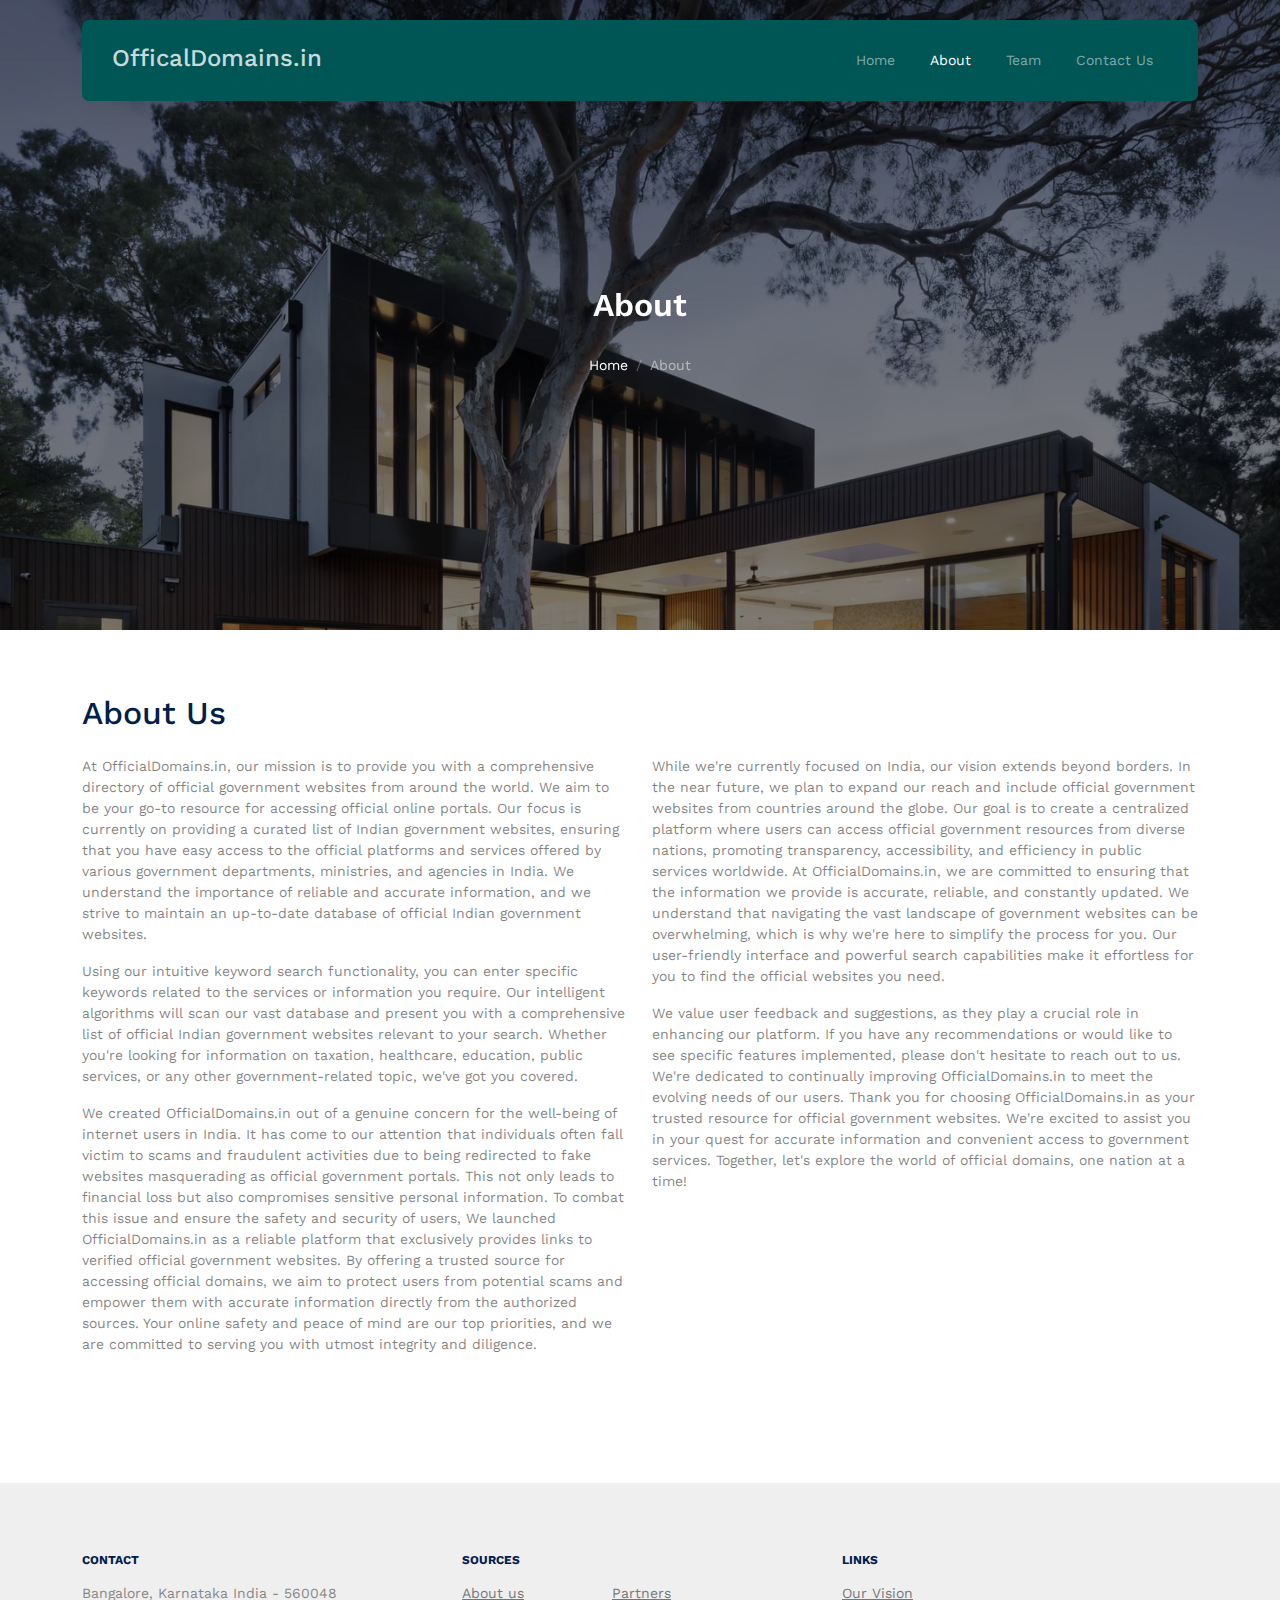
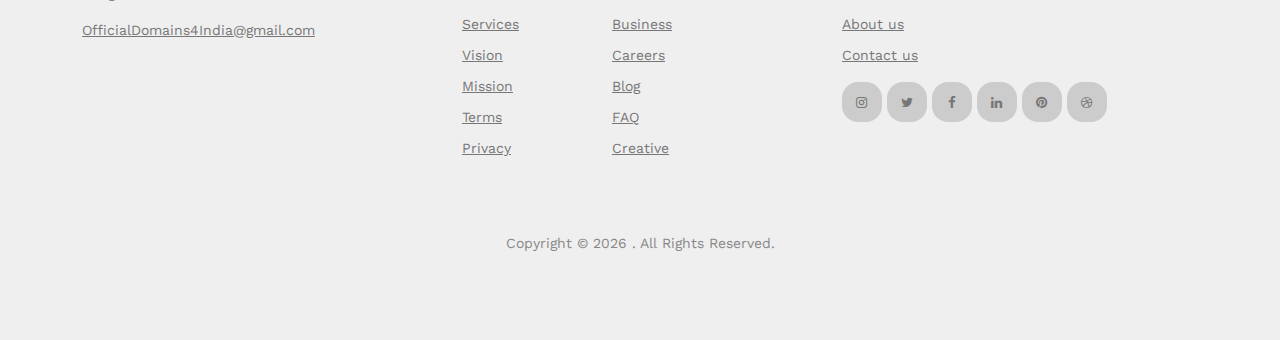
==== about.html @ dd675b33 "Add files via upload" ====
<!-- /*
* Template Name: Property
* Template Author: Untree.co
* Template URI: https://untree.co/
* License: https://creativecommons.org/licenses/by/3.0/
*/ -->
<!DOCTYPE html>
<html lang="en">
  <head>
    <meta charset="utf-8" />
    <meta name="viewport" content="width=device-width, initial-scale=1" />
    <meta name="author" content="Untree.co" />
    <link rel="shortcut icon" href="favicon.png" />

    <meta name="description" content="" />
    <meta name="keywords" content="bootstrap, bootstrap5" />

    <link rel="preconnect" href="https://fonts.googleapis.com" />
    <link rel="preconnect" href="https://fonts.gstatic.com" crossorigin />
    <link
      href="https://fonts.googleapis.com/css2?family=Work+Sans:wght@400;500;600;700&display=swap"
      rel="stylesheet"
    />

    <link rel="stylesheet" href="fonts/icomoon/style.css" />
    <link rel="stylesheet" href="fonts/flaticon/font/flaticon.css" />

    <link rel="stylesheet" href="css/tiny-slider.css" />
    <link rel="stylesheet" href="css/aos.css" />
    <link rel="stylesheet" href="css/style.css" />

    <title>
      About 
    </title>
  </head>
  <body>
    <div class="site-mobile-menu site-navbar-target">
      <div class="site-mobile-menu-header">
        <div class="site-mobile-menu-close">
          <span class="icofont-close js-menu-toggle"></span>
        </div>
      </div>
      <div class="site-mobile-menu-body"></div>
    </div>

    <nav class="site-nav">
      <div class="container">
        <div class="menu-bg-wrap">
          <div class="site-navigation">
            <a href="index.html" class="logo m-0 float-start">OfficalDomains.in</a>

            <ul
              class="js-clone-nav d-none d-lg-inline-block text-start site-menu float-end"
            >
              <li><a href="index.html">Home</a></li>
              <li class = "active"><a href="about.html">About</a></li> 
              <li><a href="team.html">Team</a></li>
              <li><a href="contact.html">Contact Us</a></li>
            </ul>
            <a
              href="#"
              class="burger light me-auto float-end mt-1 site-menu-toggle js-menu-toggle d-inline-block d-lg-none"
              data-toggle="collapse"
              data-target="#main-navbar"
            >
              <span></span>
            </a>
          </div>
        </div>
      </div>
    </nav>

    <div
      class="hero page-inner overlay"
      style="background-image: url('images/hero_bg_3.jpg')"
    >
      <div class="container">
        <div class="row justify-content-center align-items-center">
          <div class="col-lg-9 text-center mt-5">
            <h1 class="heading" data-aos="fade-up">About</h1>

            <nav
              aria-label="breadcrumb"
              data-aos="fade-up"
              data-aos-delay="200"
            >
              <ol class="breadcrumb text-center justify-content-center">
                <li class="breadcrumb-item"><a href="index.html">Home</a></li>
                <li
                  class="breadcrumb-item active text-white-50"
                  aria-current="page"
                >
                  About
                </li>
              </ol>
            </nav>
          </div>
        </div>
      </div>
    </div>

    <div class="section">
      <div class="container">
        <div class="row text-left mb-5">
          <div class="col-12">
            <h2 class="font-weight-bold heading text-primary mb-4">About Us</h2>
          </div>
          <div class="col-lg-6">
            <p class="text-black-50">
              At OfficialDomains.in, our mission is to provide you with a
                comprehensive directory of official government websites from
                around the world. We aim to be your go-to resource for accessing
                official online portals. Our focus is currently on providing a
                curated list of Indian government websites, ensuring that you
                have easy access to the official platforms and services offered
                by various government departments, ministries, and agencies in
                India. We understand the importance of reliable and accurate
                information, and we strive to maintain an up-to-date database of
                official Indian government websites.
            </p>
            <p class="text-black-50">
              Using our intuitive keyword search functionality, you can enter
                specific keywords related to the services or information you
                require. Our intelligent algorithms will scan our vast database
                and present you with a comprehensive list of official Indian
                government websites relevant to your search. Whether you're
                looking for information on taxation, healthcare, education,
                public services, or any other government-related topic, we've
                got you covered.
            </p>
            <p class="text-black-50">
              We created OfficialDomains.in out of a genuine concern for the
              well-being of internet users in India. It has come to our
              attention that individuals often fall victim to scams and
              fraudulent activities due to being redirected to fake websites
              masquerading as official government portals. This not only leads
              to financial loss but also compromises sensitive personal
              information. To combat this issue and ensure the safety and
              security of users, We launched OfficialDomains.in as a reliable
              platform that exclusively provides links to verified official
              government websites. By offering a trusted source for accessing
              official domains, we aim to protect users from potential scams
              and empower them with accurate information directly from the
              authorized sources. Your online safety and peace of mind are our
              top priorities, and we are committed to serving you with utmost
              integrity and diligence.
            </p>
          </div>
          <div class="col-lg-6">
            <p class="text-black-50">
              While we're currently focused on India, our vision extends
                beyond borders. In the near future, we plan to expand our reach
                and include official government websites from countries around
                the globe. Our goal is to create a centralized platform where
                users can access official government resources from diverse
                nations, promoting transparency, accessibility, and efficiency
                in public services worldwide. At OfficialDomains.in, we are
                committed to ensuring that the information we provide is
                accurate, reliable, and constantly updated. We understand that
                navigating the vast landscape of government websites can be
                overwhelming, which is why we're here to simplify the process
                for you. Our user-friendly interface and powerful search
                capabilities make it effortless for you to find the official
                websites you need.
            </p>
            <p class="text-black-50">
              We value user feedback and suggestions, as they play a crucial
              role in enhancing our platform. If you have any recommendations
              or would like to see specific features implemented, please don't
              hesitate to reach out to us. We're dedicated to continually
              improving OfficialDomains.in to meet the evolving needs of our
              users. Thank you for choosing OfficialDomains.in as your trusted
              resource for official government websites. We're excited to
              assist you in your quest for accurate information and convenient
              access to government services. Together, let's explore the world
              of official domains, one nation at a time!
            </p>
          </div>
        </div>
      </div>
    </div>



    <div class="site-footer">
      <div class="container">
        <div class="row">
          <div class="col-lg-4">
            <div class="widget">
              <h3>Contact</h3>
              <address>Bangalore, Karnataka India - 560048</address>
              <ul class="list-unstyled links">
                
                <li>
                  <a href="officialdomains4india@gmail.com ">OfficialDomains4India@gmail.com</a>
                </li>
              </ul>
            </div>
            <!-- /.widget -->
          </div>
          <!-- /.col-lg-4 -->
          <div class="col-lg-4">
            <div class="widget">
              <h3>Sources</h3>
              <ul class="list-unstyled float-start links">
                <li><a href="#">About us</a></li>
                <li><a href="#">Services</a></li>
                <li><a href="#">Vision</a></li>
                <li><a href="#">Mission</a></li>
                <li><a href="#">Terms</a></li>
                <li><a href="#">Privacy</a></li>
              </ul>
              <ul class="list-unstyled float-start links">
                <li><a href="#">Partners</a></li>
                <li><a href="#">Business</a></li>
                <li><a href="#">Careers</a></li>
                <li><a href="#">Blog</a></li>
                <li><a href="#">FAQ</a></li>
                <li><a href="#">Creative</a></li>
              </ul>
            </div>
            <!-- /.widget -->
          </div>
          <!-- /.col-lg-4 -->
          <div class="col-lg-4">
            <div class="widget">
              <h3>Links</h3>
              <ul class="list-unstyled links">
                <li><a href="#">Our Vision</a></li>
                <li><a href="#">About us</a></li>
                <li><a href="#">Contact us</a></li>
              </ul>

              <ul class="list-unstyled social">
                <li>
                  <a href="#"><span class="icon-instagram"></span></a>
                </li>
                <li>
                  <a href="#"><span class="icon-twitter"></span></a>
                </li>
                <li>
                  <a href="#"><span class="icon-facebook"></span></a>
                </li>
                <li>
                  <a href="#"><span class="icon-linkedin"></span></a>
                </li>
                <li>
                  <a href="#"><span class="icon-pinterest"></span></a>
                </li>
                <li>
                  <a href="#"><span class="icon-dribbble"></span></a>
                </li>
              </ul>
            </div>
            <!-- /.widget -->
          </div>
          <!-- /.col-lg-4 -->
        </div>
        <!-- /.row -->

        <div class="row mt-5">
          <div class="col-12 text-center">
            <!-- 
              **==========
              NOTE: 
              Please don't remove this copyright link unless you buy the license here https://untree.co/license/  
              **==========
            -->

            <p>
              Copyright &copy;
              <script>
                document.write(new Date().getFullYear());
              </script>
              . All Rights Reserved. 
            </p>
            
          </div>
        </div>
      </div>
      <!-- /.container -->
    </div>
    <!-- /.site-footer -->

    <!-- Preloader -->
    <div id="overlayer"></div>
    <div class="loader">
      <div class="spinner-border" role="status">
        <span class="visually-hidden">Loading...</span>
      </div>
    </div>

    <script src="js/bootstrap.bundle.min.js"></script>
    <script src="js/tiny-slider.js"></script>
    <script src="js/aos.js"></script>
    <script src="js/navbar.js"></script>
    <script src="js/counter.js"></script>
    <script src="js/custom.js"></script>
  </body>
</html>
---- fonts/icomoon/style.css ----
@font-face {
  font-family: 'icomoon';
  src:  url('fonts/icomoon.eot?10si43');
  src:  url('fonts/icomoon.eot?10si43#iefix') format('embedded-opentype'),
    url('fonts/icomoon.ttf?10si43') format('truetype'),
    url('fonts/icomoon.woff?10si43') format('woff'),
    url('fonts/icomoon.svg?10si43#icomoon') format('svg');
  font-weight: normal;
  font-style: normal;
}

[class^="icon-"], [class*=" icon-"] {
  /* use !important to prevent issues with browser extensions that change fonts */
  font-family: 'icomoon' !important;
  speak: none;
  font-style: normal;
  font-weight: normal;
  font-variant: normal;
  text-transform: none;
  line-height: 1;

  /* Better Font Rendering =========== */
  -webkit-font-smoothing: antialiased;
  -moz-osx-font-smoothing: grayscale;
}

.icon-asterisk:before {
  content: "\f069";
}
.icon-plus:before {
  content: "\f067";
}
.icon-question:before {
  content: "\f128";
}
.icon-minus:before {
  content: "\f068";
}
.icon-glass:before {
  content: "\f000";
}
.icon-music:before {
  content: "\f001";
}
.icon-search:before {
  content: "\f002";
}
.icon-envelope-o:before {
  content: "\f003";
}
.icon-heart:before {
  content: "\f004";
}
.icon-star:before {
  content: "\f005";
}
.icon-star-o:before {
  content: "\f006";
}
.icon-user:before {
  content: "\f007";
}
.icon-film:before {
  content: "\f008";
}
.icon-th-large:before {
  content: "\f009";
}
.icon-th:before {
  content: "\f00a";
}
.icon-th-list:before {
  content: "\f00b";
}
.icon-check:before {
  content: "\f00c";
}
.icon-close:before {
  content: "\f00d";
}
.icon-remove:before {
  content: "\f00d";
}
.icon-times:before {
  content: "\f00d";
}
.icon-search-plus:before {
  content: "\f00e";
}
.icon-search-minus:before {
  content: "\f010";
}
.icon-power-off:before {
  content: "\f011";
}
.icon-signal:before {
  content: "\f012";
}
.icon-cog:before {
  content: "\f013";
}
.icon-gear:before {
  content: "\f013";
}
.icon-trash-o:before {
  content: "\f014";
}
.icon-home:before {
  content: "\f015";
}
.icon-file-o:before {
  content: "\f016";
}
.icon-clock-o:before {
  content: "\f017";
}
.icon-road:before {
  content: "\f018";
}
.icon-download:before {
  content: "\f019";
}
.icon-arrow-circle-o-down:before {
  content: "\f01a";
}
.icon-arrow-circle-o-up:before {
  content: "\f01b";
}
.icon-inbox:before {
  content: "\f01c";
}
.icon-play-circle-o:before {
  content: "\f01d";
}
.icon-repeat:before {
  content: "\f01e";
}
.icon-rotate-right:before {
  content: "\f01e";
}
.icon-refresh:before {
  content: "\f021";
}
.icon-list-alt:before {
  content: "\f022";
}
.icon-lock:before {
  content: "\f023";
}
.icon-flag:before {
  content: "\f024";
}
.icon-headphones:before {
  content: "\f025";
}
.icon-volume-off:before {
  content: "\f026";
}
.icon-volume-down:before {
  content: "\f027";
}
.icon-volume-up:before {
  content: "\f028";
}
.icon-qrcode:before {
  content: "\f029";
}
.icon-barcode:before {
  content: "\f02a";
}
.icon-tag:before {
  content: "\f02b";
}
.icon-tags:before {
  content: "\f02c";
}
.icon-book:before {
  content: "\f02d";
}
.icon-bookmark:before {
  content: "\f02e";
}
.icon-print:before {
  content: "\f02f";
}
.icon-camera:before {
  content: "\f030";
}
.icon-font:before {
  content: "\f031";
}
.icon-bold:before {
  content: "\f032";
}
.icon-italic:before {
  content: "\f033";
}
.icon-text-height:before {
  content: "\f034";
}
.icon-text-width:before {
  content: "\f035";
}
.icon-align-left:before {
  content: "\f036";
}
.icon-align-center:before {
  content: "\f037";
}
.icon-align-right:before {
  content: "\f038";
}
.icon-align-justify:before {
  content: "\f039";
}
.icon-list:before {
  content: "\f03a";
}
.icon-dedent:before {
  content: "\f03b";
}
.icon-outdent:before {
  content: "\f03b";
}
.icon-indent:before {
  content: "\f03c";
}
.icon-video-camera:before {
  content: "\f03d";
}
.icon-image:before {
  content: "\f03e";
}
.icon-photo:before {
  content: "\f03e";
}
.icon-picture-o:before {
  content: "\f03e";
}
.icon-pencil:before {
  content: "\f040";
}
.icon-map-marker:before {
  content: "\f041";
}
.icon-adjust:before {
  content: "\f042";
}
.icon-tint:before {
  content: "\f043";
}
.icon-edit:before {
  content: "\f044";
}
.icon-pencil-square-o:before {
  content: "\f044";
}
.icon-share-square-o:before {
  content: "\f045";
}
.icon-check-square-o:before {
  content: "\f046";
}
.icon-arrows:before {
  content: "\f047";
}
.icon-step-backward:before {
  content: "\f048";
}
.icon-fast-backward:before {
  content: "\f049";
}
.icon-backward:before {
  content: "\f04a";
}
.icon-play:before {
  content: "\f04b";
}
.icon-pause:before {
  content: "\f04c";
}
.icon-stop:before {
  content: "\f04d";
}
.icon-forward:before {
  content: "\f04e";
}
.icon-fast-forward:before {
  content: "\f050";
}
.icon-step-forward:before {
  content: "\f051";
}
.icon-eject:before {
  content: "\f052";
}
.icon-chevron-left:before {
  content: "\f053";
}
.icon-chevron-right:before {
  content: "\f054";
}
.icon-plus-circle:before {
  content: "\f055";
}
.icon-minus-circle:before {
  content: "\f056";
}
.icon-times-circle:before {
  content: "\f057";
}
.icon-check-circle:before {
  content: "\f058";
}
.icon-question-circle:before {
  content: "\f059";
}
.icon-info-circle:before {
  content: "\f05a";
}
.icon-crosshairs:before {
  content: "\f05b";
}
.icon-times-circle-o:before {
  content: "\f05c";
}
.icon-check-circle-o:before {
  content: "\f05d";
}
.icon-ban:before {
  content: "\f05e";
}
.icon-arrow-left:before {
  content: "\f060";
}
.icon-arrow-right:before {
  content: "\f061";
}
.icon-arrow-up:before {
  content: "\f062";
}
.icon-arrow-down:before {
  content: "\f063";
}
.icon-mail-forward:before {
  content: "\f064";
}
.icon-share:before {
  content: "\f064";
}
.icon-expand:before {
  content: "\f065";
}
.icon-compress:before {
  content: "\f066";
}
.icon-exclamation-circle:before {
  content: "\f06a";
}
.icon-gift:before {
  content: "\f06b";
}
.icon-leaf:before {
  content: "\f06c";
}
.icon-fire:before {
  content: "\f06d";
}
.icon-eye:before {
  content: "\f06e";
}
.icon-eye-slash:before {
  content: "\f070";
}
.icon-exclamation-triangle:before {
  content: "\f071";
}
.icon-warning:before {
  content: "\f071";
}
.icon-plane:before {
  content: "\f072";
}
.icon-calendar:before {
  content: "\f073";
}
.icon-random:before {
  content: "\f074";
}
.icon-comment:before {
  content: "\f075";
}
.icon-magnet:before {
  content: "\f076";
}
.icon-chevron-up:before {
  content: "\f077";
}
.icon-chevron-down:before {
  content: "\f078";
}
.icon-retweet:before {
  content: "\f079";
}
.icon-shopping-cart:before {
  content: "\f07a";
}
.icon-folder:before {
  content: "\f07b";
}
.icon-folder-open:before {
  content: "\f07c";
}
.icon-arrows-v:before {
  content: "\f07d";
}
.icon-arrows-h:before {
  content: "\f07e";
}
.icon-bar-chart:before {
  content: "\f080";
}
.icon-bar-chart-o:before {
  content: "\f080";
}
.icon-twitter-square:before {
  content: "\f081";
}
.icon-facebook-square:before {
  content: "\f082";
}
.icon-camera-retro:before {
  content: "\f083";
}
.icon-key:before {
  content: "\f084";
}
.icon-cogs:before {
  content: "\f085";
}
.icon-gears:before {
  content: "\f085";
}
.icon-comments:before {
  content: "\f086";
}
.icon-thumbs-o-up:before {
  content: "\f087";
}
.icon-thumbs-o-down:before {
  content: "\f088";
}
.icon-star-half:before {
  content: "\f089";
}
.icon-heart-o:before {
  content: "\f08a";
}
.icon-sign-out:before {
  content: "\f08b";
}
.icon-linkedin-square:before {
  content: "\f08c";
}
.icon-thumb-tack:before {
  content: "\f08d";
}
.icon-external-link:before {
  content: "\f08e";
}
.icon-sign-in:before {
  content: "\f090";
}
.icon-trophy:before {
  content: "\f091";
}
.icon-github-square:before {
  content: "\f092";
}
.icon-upload:before {
  content: "\f093";
}
.icon-lemon-o:before {
  content: "\f094";
}
.icon-phone:before {
  content: "\f095";
}
.icon-square-o:before {
  content: "\f096";
}
.icon-bookmark-o:before {
  content: "\f097";
}
.icon-phone-square:before {
  content: "\f098";
}
.icon-twitter:before {
  content: "\f099";
}
.icon-facebook:before {
  content: "\f09a";
}
.icon-facebook-f:before {
  content: "\f09a";
}
.icon-github:before {
  content: "\f09b";
}
.icon-unlock:before {
  content: "\f09c";
}
.icon-credit-card:before {
  content: "\f09d";
}
.icon-feed:before {
  content: "\f09e";
}
.icon-rss:before {
  content: "\f09e";
}
.icon-hdd-o:before {
  content: "\f0a0";
}
.icon-bullhorn:before {
  content: "\f0a1";
}
.icon-bell-o:before {
  content: "\f0a2";
}
.icon-certificate:before {
  content: "\f0a3";
}
.icon-hand-o-right:before {
  content: "\f0a4";
}
.icon-hand-o-left:before {
  content: "\f0a5";
}
.icon-hand-o-up:before {
  content: "\f0a6";
}
.icon-hand-o-down:before {
  content: "\f0a7";
}
.icon-arrow-circle-left:before {
  content: "\f0a8";
}
.icon-arrow-circle-right:before {
  content: "\f0a9";
}
.icon-arrow-circle-up:before {
  content: "\f0aa";
}
.icon-arrow-circle-down:before {
  content: "\f0ab";
}
.icon-globe:before {
  content: "\f0ac";
}
.icon-wrench:before {
  content: "\f0ad";
}
.icon-tasks:before {
  content: "\f0ae";
}
.icon-filter:before {
  content: "\f0b0";
}
.icon-briefcase:before {
  content: "\f0b1";
}
.icon-arrows-alt:before {
  content: "\f0b2";
}
.icon-group:before {
  content: "\f0c0";
}
.icon-users:before {
  content: "\f0c0";
}
.icon-chain:before {
  content: "\f0c1";
}
.icon-link:before {
  content: "\f0c1";
}
.icon-cloud:before {
  content: "\f0c2";
}
.icon-flask:before {
  content: "\f0c3";
}
.icon-cut:before {
  content: "\f0c4";
}
.icon-scissors:before {
  content: "\f0c4";
}
.icon-copy:before {
  content: "\f0c5";
}
.icon-files-o:before {
  content: "\f0c5";
}
.icon-paperclip:before {
  content: "\f0c6";
}
.icon-floppy-o:before {
  content: "\f0c7";
}
.icon-save:before {
  content: "\f0c7";
}
.icon-square:before {
  content: "\f0c8";
}
.icon-bars:before {
  content: "\f0c9";
}
.icon-navicon:before {
  content: "\f0c9";
}
.icon-reorder:before {
  content: "\f0c9";
}
.icon-list-ul:before {
  content: "\f0ca";
}
.icon-list-ol:before {
  content: "\f0cb";
}
.icon-strikethrough:before {
  content: "\f0cc";
}
.icon-underline:before {
  content: "\f0cd";
}
.icon-table:before {
  content: "\f0ce";
}
.icon-magic:before {
  content: "\f0d0";
}
.icon-truck:before {
  content: "\f0d1";
}
.icon-pinterest:before {
  content: "\f0d2";
}
.icon-pinterest-square:before {
  content: "\f0d3";
}
.icon-google-plus-square:before {
  content: "\f0d4";
}
.icon-google-plus:before {
  content: "\f0d5";
}
.icon-money:before {
  content: "\f0d6";
}
.icon-caret-down:before {
  content: "\f0d7";
}
.icon-caret-up:before {
  content: "\f0d8";
}
.icon-caret-left:before {
  content: "\f0d9";
}
.icon-caret-right:before {
  content: "\f0da";
}
.icon-columns:before {
  content: "\f0db";
}
.icon-sort:before {
  content: "\f0dc";
}
.icon-unsorted:before {
  content: "\f0dc";
}
.icon-sort-desc:before {
  content: "\f0dd";
}
.icon-sort-down:before {
  content: "\f0dd";
}
.icon-sort-asc:before {
  content: "\f0de";
}
.icon-sort-up:before {
  content: "\f0de";
}
.icon-envelope:before {
  content: "\f0e0";
}
.icon-linkedin:before {
  content: "\f0e1";
}
.icon-rotate-left:before {
  content: "\f0e2";
}
.icon-undo:before {
  content: "\f0e2";
}
.icon-gavel:before {
  content: "\f0e3";
}
.icon-legal:before {
  content: "\f0e3";
}
.icon-dashboard:before {
  content: "\f0e4";
}
.icon-tachometer:before {
  content: "\f0e4";
}
.icon-comment-o:before {
  content: "\f0e5";
}
.icon-comments-o:before {
  content: "\f0e6";
}
.icon-bolt:before {
  content: "\f0e7";
}
.icon-flash:before {
  content: "\f0e7";
}
.icon-sitemap:before {
  content: "\f0e8";
}
.icon-umbrella:before {
  content: "\f0e9";
}
.icon-clipboard:before {
  content: "\f0ea";
}
.icon-paste:before {
  content: "\f0ea";
}
.icon-lightbulb-o:before {
  content: "\f0eb";
}
.icon-exchange:before {
  content: "\f0ec";
}
.icon-cloud-download:before {
  content: "\f0ed";
}
.icon-cloud-upload:before {
  content: "\f0ee";
}
.icon-user-md:before {
  content: "\f0f0";
}
.icon-stethoscope:before {
  content: "\f0f1";
}
.icon-suitcase:before {
  content: "\f0f2";
}
.icon-bell:before {
  content: "\f0f3";
}
.icon-coffee:before {
  content: "\f0f4";
}
.icon-cutlery:before {
  content: "\f0f5";
}
.icon-file-text-o:before {
  content: "\f0f6";
}
.icon-building-o:before {
  content: "\f0f7";
}
.icon-hospital-o:before {
  content: "\f0f8";
}
.icon-ambulance:before {
  content: "\f0f9";
}
.icon-medkit:before {
  content: "\f0fa";
}
.icon-fighter-jet:before {
  content: "\f0fb";
}
.icon-beer:before {
  content: "\f0fc";
}
.icon-h-square:before {
  content: "\f0fd";
}
.icon-plus-square:before {
  content: "\f0fe";
}
.icon-angle-double-left:before {
  content: "\f100";
}
.icon-angle-double-right:before {
  content: "\f101";
}
.icon-angle-double-up:before {
  content: "\f102";
}
.icon-angle-double-down:before {
  content: "\f103";
}
.icon-angle-left:before {
  content: "\f104";
}
.icon-angle-right:before {
  content: "\f105";
}
.icon-angle-up:before {
  content: "\f106";
}
.icon-angle-down:before {
  content: "\f107";
}
.icon-desktop:before {
  content: "\f108";
}
.icon-laptop:before {
  content: "\f109";
}
.icon-tablet:before {
  content: "\f10a";
}
.icon-mobile:before {
  content: "\f10b";
}
.icon-mobile-phone:before {
  content: "\f10b";
}
.icon-circle-o:before {
  content: "\f10c";
}
.icon-quote-left:before {
  content: "\f10d";
}
.icon-quote-right:before {
  content: "\f10e";
}
.icon-spinner:before {
  content: "\f110";
}
.icon-circle:before {
  content: "\f111";
}
.icon-mail-reply:before {
  content: "\f112";
}
.icon-reply:before {
  content: "\f112";
}
.icon-github-alt:before {
  content: "\f113";
}
.icon-folder-o:before {
  content: "\f114";
}
.icon-folder-open-o:before {
  content: "\f115";
}
.icon-smile-o:before {
  content: "\f118";
}
.icon-frown-o:before {
  content: "\f119";
}
.icon-meh-o:before {
  content: "\f11a";
}
.icon-gamepad:before {
  content: "\f11b";
}
.icon-keyboard-o:before {
  content: "\f11c";
}
.icon-flag-o:before {
  content: "\f11d";
}
.icon-flag-checkered:before {
  content: "\f11e";
}
.icon-terminal:before {
  content: "\f120";
}
.icon-code:before {
  content: "\f121";
}
.icon-mail-reply-all:before {
  content: "\f122";
}
.icon-reply-all:before {
  content: "\f122";
}
.icon-star-half-empty:before {
  content: "\f123";
}
.icon-star-half-full:before {
  content: "\f123";
}
.icon-star-half-o:before {
  content: "\f123";
}
.icon-location-arrow:before {
  content: "\f124";
}
.icon-crop:before {
  content: "\f125";
}
.icon-code-fork:before {
  content: "\f126";
}
.icon-chain-broken:before {
  content: "\f127";
}
.icon-unlink:before {
  content: "\f127";
}
.icon-info:before {
  content: "\f129";
}
.icon-exclamation:before {
  content: "\f12a";
}
.icon-superscript:before {
  content: "\f12b";
}
.icon-subscript:before {
  content: "\f12c";
}
.icon-eraser:before {
  content: "\f12d";
}
.icon-puzzle-piece:before {
  content: "\f12e";
}
.icon-microphone:before {
  content: "\f130";
}
.icon-microphone-slash:before {
  content: "\f131";
}
.icon-shield:before {
  content: "\f132";
}
.icon-calendar-o:before {
  content: "\f133";
}
.icon-fire-extinguisher:before {
  content: "\f134";
}
.icon-rocket:before {
  content: "\f135";
}
.icon-maxcdn:before {
  content: "\f136";
}
.icon-chevron-circle-left:before {
  content: "\f137";
}
.icon-chevron-circle-right:before {
  content: "\f138";
}
.icon-chevron-circle-up:before {
  content: "\f139";
}
.icon-chevron-circle-down:before {
  content: "\f13a";
}
.icon-html5:before {
  content: "\f13b";
}
.icon-css3:before {
  content: "\f13c";
}
.icon-anchor:before {
  content: "\f13d";
}
.icon-unlock-alt:before {
  content: "\f13e";
}
.icon-bullseye:before {
  content: "\f140";
}
.icon-ellipsis-h:before {
  content: "\f141";
}
.icon-ellipsis-v:before {
  content: "\f142";
}
.icon-rss-square:before {
  content: "\f143";
}
.icon-play-circle:before {
  content: "\f144";
}
.icon-ticket:before {
  content: "\f145";
}
.icon-minus-square:before {
  content: "\f146";
}
.icon-minus-square-o:before {
  content: "\f147";
}
.icon-level-up:before {
  content: "\f148";
}
.icon-level-down:before {
  content: "\f149";
}
.icon-check-square:before {
  content: "\f14a";
}
.icon-pencil-square:before {
  content: "\f14b";
}
.icon-external-link-square:before {
  content: "\f14c";
}
.icon-share-square:before {
  content: "\f14d";
}
.icon-compass:before {
  content: "\f14e";
}
.icon-caret-square-o-down:before {
  content: "\f150";
}
.icon-toggle-down:before {
  content: "\f150";
}
.icon-caret-square-o-up:before {
  content: "\f151";
}
.icon-toggle-up:before {
  content: "\f151";
}
.icon-caret-square-o-right:before {
  content: "\f152";
}
.icon-toggle-right:before {
  content: "\f152";
}
.icon-eur:before {
  content: "\f153";
}
.icon-euro:before {
  content: "\f153";
}
.icon-gbp:before {
  content: "\f154";
}
.icon-dollar:before {
  content: "\f155";
}
.icon-usd:before {
  content: "\f155";
}
.icon-inr:before {
  content: "\f156";
}
.icon-rupee:before {
  content: "\f156";
}
.icon-cny:before {
  content: "\f157";
}
.icon-jpy:before {
  content: "\f157";
}
.icon-rmb:before {
  content: "\f157";
}
.icon-yen:before {
  content: "\f157";
}
.icon-rouble:before {
  content: "\f158";
}
.icon-rub:before {
  content: "\f158";
}
.icon-ruble:before {
  content: "\f158";
}
.icon-krw:before {
  content: "\f159";
}
.icon-won:before {
  content: "\f159";
}
.icon-bitcoin:before {
  content: "\f15a";
}
.icon-btc:before {
  content: "\f15a";
}
.icon-file:before {
  content: "\f15b";
}
.icon-file-text:before {
  content: "\f15c";
}
.icon-sort-alpha-asc:before {
  content: "\f15d";
}
.icon-sort-alpha-desc:before {
  content: "\f15e";
}
.icon-sort-amount-asc:before {
  content: "\f160";
}
.icon-sort-amount-desc:before {
  content: "\f161";
}
.icon-sort-numeric-asc:before {
  content: "\f162";
}
.icon-sort-numeric-desc:before {
  content: "\f163";
}
.icon-thumbs-up:before {
  content: "\f164";
}
.icon-thumbs-down:before {
  content: "\f165";
}
.icon-youtube-square:before {
  content: "\f166";
}
.icon-youtube:before {
  content: "\f167";
}
.icon-xing:before {
  content: "\f168";
}
.icon-xing-square:before {
  content: "\f169";
}
.icon-youtube-play:before {
  content: "\f16a";
}
.icon-dropbox:before {
  content: "\f16b";
}
.icon-stack-overflow:before {
  content: "\f16c";
}
.icon-instagram:before {
  content: "\f16d";
}
.icon-flickr:before {
  content: "\f16e";
}
.icon-adn:before {
  content: "\f170";
}
.icon-bitbucket:before {
  content: "\f171";
}
.icon-bitbucket-square:before {
  content: "\f172";
}
.icon-tumblr:before {
  content: "\f173";
}
.icon-tumblr-square:before {
  content: "\f174";
}
.icon-long-arrow-down:before {
  content: "\f175";
}
.icon-long-arrow-up:before {
  content: "\f176";
}
.icon-long-arrow-left:before {
  content: "\f177";
}
.icon-long-arrow-right:before {
  content: "\f178";
}
.icon-apple:before {
  content: "\f179";
}
.icon-windows:before {
  content: "\f17a";
}
.icon-android:before {
  content: "\f17b";
}
.icon-linux:before {
  content: "\f17c";
}
.icon-dribbble:before {
  content: "\f17d";
}
.icon-skype:before {
  content: "\f17e";
}
.icon-foursquare:before {
  content: "\f180";
}
.icon-trello:before {
  content: "\f181";
}
.icon-female:before {
  content: "\f182";
}
.icon-male:before {
  content: "\f183";
}
.icon-gittip:before {
  content: "\f184";
}
.icon-gratipay:before {
  content: "\f184";
}
.icon-sun-o:before {
  content: "\f185";
}
.icon-moon-o:before {
  content: "\f186";
}
.icon-archive:before {
  content: "\f187";
}
.icon-bug:before {
  content: "\f188";
}
.icon-vk:before {
  content: "\f189";
}
.icon-weibo:before {
  content: "\f18a";
}
.icon-renren:before {
  content: "\f18b";
}
.icon-pagelines:before {
  content: "\f18c";
}
.icon-stack-exchange:before {
  content: "\f18d";
}
.icon-arrow-circle-o-right:before {
  content: "\f18e";
}
.icon-arrow-circle-o-left:before {
  content: "\f190";
}
.icon-caret-square-o-left:before {
  content: "\f191";
}
.icon-toggle-left:before {
  content: "\f191";
}
.icon-dot-circle-o:before {
  content: "\f192";
}
.icon-wheelchair:before {
  content: "\f193";
}
.icon-vimeo-square:before {
  content: "\f194";
}
.icon-try:before {
  content: "\f195";
}
.icon-turkish-lira:before {
  content: "\f195";
}
.icon-plus-square-o:before {
  content: "\f196";
}
.icon-space-shuttle:before {
  content: "\f197";
}
.icon-slack:before {
  content: "\f198";
}
.icon-envelope-square:before {
  content: "\f199";
}
.icon-wordpress:before {
  content: "\f19a";
}
.icon-openid:before {
  content: "\f19b";
}
.icon-bank:before {
  content: "\f19c";
}
.icon-institution:before {
  content: "\f19c";
}
.icon-university:before {
  content: "\f19c";
}
.icon-graduation-cap:before {
  content: "\f19d";
}
.icon-mortar-board:before {
  content: "\f19d";
}
.icon-yahoo:before {
  content: "\f19e";
}
.icon-google:before {
  content: "\f1a0";
}
.icon-reddit:before {
  content: "\f1a1";
}
.icon-reddit-square:before {
  content: "\f1a2";
}
.icon-stumbleupon-circle:before {
  content: "\f1a3";
}
.icon-stumbleupon:before {
  content: "\f1a4";
}
.icon-delicious:before {
  content: "\f1a5";
}
.icon-digg:before {
  content: "\f1a6";
}
.icon-pied-piper-pp:before {
  content: "\f1a7";
}
.icon-pied-piper-alt:before {
  content: "\f1a8";
}
.icon-drupal:before {
  content: "\f1a9";
}
.icon-joomla:before {
  content: "\f1aa";
}
.icon-language:before {
  content: "\f1ab";
}
.icon-fax:before {
  content: "\f1ac";
}
.icon-building:before {
  content: "\f1ad";
}
.icon-child:before {
  content: "\f1ae";
}
.icon-paw:before {
  content: "\f1b0";
}
.icon-spoon:before {
  content: "\f1b1";
}
.icon-cube:before {
  content: "\f1b2";
}
.icon-cubes:before {
  content: "\f1b3";
}
.icon-behance:before {
  content: "\f1b4";
}
.icon-behance-square:before {
  content: "\f1b5";
}
.icon-steam:before {
  content: "\f1b6";
}
.icon-steam-square:before {
  content: "\f1b7";
}
.icon-recycle:before {
  content: "\f1b8";
}
.icon-automobile:before {
  content: "\f1b9";
}
.icon-car:before {
  content: "\f1b9";
}
.icon-cab:before {
  content: "\f1ba";
}
.icon-taxi:before {
  content: "\f1ba";
}
.icon-tree:before {
  content: "\f1bb";
}
.icon-spotify:before {
  content: "\f1bc";
}
.icon-deviantart:before {
  content: "\f1bd";
}
.icon-soundcloud:before {
  content: "\f1be";
}
.icon-database:before {
  content: "\f1c0";
}
.icon-file-pdf-o:before {
  content: "\f1c1";
}
.icon-file-word-o:before {
  content: "\f1c2";
}
.icon-file-excel-o:before {
  content: "\f1c3";
}
.icon-file-powerpoint-o:before {
  content: "\f1c4";
}
.icon-file-image-o:before {
  content: "\f1c5";
}
.icon-file-photo-o:before {
  content: "\f1c5";
}
.icon-file-picture-o:before {
  content: "\f1c5";
}
.icon-file-archive-o:before {
  content: "\f1c6";
}
.icon-file-zip-o:before {
  content: "\f1c6";
}
.icon-file-audio-o:before {
  content: "\f1c7";
}
.icon-file-sound-o:before {
  content: "\f1c7";
}
.icon-file-movie-o:before {
  content: "\f1c8";
}
.icon-file-video-o:before {
  content: "\f1c8";
}
.icon-file-code-o:before {
  content: "\f1c9";
}
.icon-vine:before {
  content: "\f1ca";
}
.icon-codepen:before {
  content: "\f1cb";
}
.icon-jsfiddle:before {
  content: "\f1cc";
}
.icon-life-bouy:before {
  content: "\f1cd";
}
.icon-life-buoy:before {
  content: "\f1cd";
}
.icon-life-ring:before {
  content: "\f1cd";
}
.icon-life-saver:before {
  content: "\f1cd";
}
.icon-support:before {
  content: "\f1cd";
}
.icon-circle-o-notch:before {
  content: "\f1ce";
}
.icon-ra:before {
  content: "\f1d0";
}
.icon-rebel:before {
  content: "\f1d0";
}
.icon-resistance:before {
  content: "\f1d0";
}
.icon-empire:before {
  content: "\f1d1";
}
.icon-ge:before {
  content: "\f1d1";
}
.icon-git-square:before {
  content: "\f1d2";
}
.icon-git:before {
  content: "\f1d3";
}
.icon-hacker-news:before {
  content: "\f1d4";
}
.icon-y-combinator-square:before {
  content: "\f1d4";
}
.icon-yc-square:before {
  content: "\f1d4";
}
.icon-tencent-weibo:before {
  content: "\f1d5";
}
.icon-qq:before {
  content: "\f1d6";
}
.icon-wechat:before {
  content: "\f1d7";
}
.icon-weixin:before {
  content: "\f1d7";
}
.icon-paper-plane:before {
  content: "\f1d8";
}
.icon-send:before {
  content: "\f1d8";
}
.icon-paper-plane-o:before {
  content: "\f1d9";
}
.icon-send-o:before {
  content: "\f1d9";
}
.icon-history:before {
  content: "\f1da";
}
.icon-circle-thin:before {
  content: "\f1db";
}
.icon-header:before {
  content: "\f1dc";
}
.icon-paragraph:before {
  content: "\f1dd";
}
.icon-sliders:before {
  content: "\f1de";
}
.icon-share-alt:before {
  content: "\f1e0";
}
.icon-share-alt-square:before {
  content: "\f1e1";
}
.icon-bomb:before {
  content: "\f1e2";
}
.icon-futbol-o:before {
  content: "\f1e3";
}
.icon-soccer-ball-o:before {
  content: "\f1e3";
}
.icon-tty:before {
  content: "\f1e4";
}
.icon-binoculars:before {
  content: "\f1e5";
}
.icon-plug:before {
  content: "\f1e6";
}
.icon-slideshare:before {
  content: "\f1e7";
}
.icon-twitch:before {
  content: "\f1e8";
}
.icon-yelp:before {
  content: "\f1e9";
}
.icon-newspaper-o:before {
  content: "\f1ea";
}
.icon-wifi:before {
  content: "\f1eb";
}
.icon-calculator:before {
  content: "\f1ec";
}
.icon-paypal:before {
  content: "\f1ed";
}
.icon-google-wallet:before {
  content: "\f1ee";
}
.icon-cc-visa:before {
  content: "\f1f0";
}
.icon-cc-mastercard:before {
  content: "\f1f1";
}
.icon-cc-discover:before {
  content: "\f1f2";
}
.icon-cc-amex:before {
  content: "\f1f3";
}
.icon-cc-paypal:before {
  content: "\f1f4";
}
.icon-cc-stripe:before {
  content: "\f1f5";
}
.icon-bell-slash:before {
  content: "\f1f6";
}
.icon-bell-slash-o:before {
  content: "\f1f7";
}
.icon-trash:before {
  content: "\f1f8";
}
.icon-copyright:before {
  content: "\f1f9";
}
.icon-at:before {
  content: "\f1fa";
}
.icon-eyedropper:before {
  content: "\f1fb";
}
.icon-paint-brush:before {
  content: "\f1fc";
}
.icon-birthday-cake:before {
  content: "\f1fd";
}
.icon-area-chart:before {
  content: "\f1fe";
}
.icon-pie-chart:before {
  content: "\f200";
}
.icon-line-chart:before {
  content: "\f201";
}
.icon-lastfm:before {
  content: "\f202";
}
.icon-lastfm-square:before {
  content: "\f203";
}
.icon-toggle-off:before {
  content: "\f204";
}
.icon-toggle-on:before {
  content: "\f205";
}
.icon-bicycle:before {
  content: "\f206";
}
.icon-bus:before {
  content: "\f207";
}
.icon-ioxhost:before {
  content: "\f208";
}
.icon-angellist:before {
  content: "\f209";
}
.icon-cc:before {
  content: "\f20a";
}
.icon-ils:before {
  content: "\f20b";
}
.icon-shekel:before {
  content: "\f20b";
}
.icon-sheqel:before {
  content: "\f20b";
}
.icon-meanpath:before {
  content: "\f20c";
}
.icon-buysellads:before {
  content: "\f20d";
}
.icon-connectdevelop:before {
  content: "\f20e";
}
.icon-dashcube:before {
  content: "\f210";
}
.icon-forumbee:before {
  content: "\f211";
}
.icon-leanpub:before {
  content: "\f212";
}
.icon-sellsy:before {
  content: "\f213";
}
.icon-shirtsinbulk:before {
  content: "\f214";
}
.icon-simplybuilt:before {
  content: "\f215";
}
.icon-skyatlas:before {
  content: "\f216";
}
.icon-cart-plus:before {
  content: "\f217";
}
.icon-cart-arrow-down:before {
  content: "\f218";
}
.icon-diamond:before {
  content: "\f219";
}
.icon-ship:before {
  content: "\f21a";
}
.icon-user-secret:before {
  content: "\f21b";
}
.icon-motorcycle:before {
  content: "\f21c";
}
.icon-street-view:before {
  content: "\f21d";
}
.icon-heartbeat:before {
  content: "\f21e";
}
.icon-venus:before {
  content: "\f221";
}
.icon-mars:before {
  content: "\f222";
}
.icon-mercury:before {
  content: "\f223";
}
.icon-intersex:before {
  content: "\f224";
}
.icon-transgender:before {
  content: "\f224";
}
.icon-transgender-alt:before {
  content: "\f225";
}
.icon-venus-double:before {
  content: "\f226";
}
.icon-mars-double:before {
  content: "\f227";
}
.icon-venus-mars:before {
  content: "\f228";
}
.icon-mars-stroke:before {
  content: "\f229";
}
.icon-mars-stroke-v:before {
  content: "\f22a";
}
.icon-mars-stroke-h:before {
  content: "\f22b";
}
.icon-neuter:before {
  content: "\f22c";
}
.icon-genderless:before {
  content: "\f22d";
}
.icon-facebook-official:before {
  content: "\f230";
}
.icon-pinterest-p:before {
  content: "\f231";
}
.icon-whatsapp:before {
  content: "\f232";
}
.icon-server:before {
  content: "\f233";
}
.icon-user-plus:before {
  content: "\f234";
}
.icon-user-times:before {
  content: "\f235";
}
.icon-bed:before {
  content: "\f236";
}
.icon-hotel:before {
  content: "\f236";
}
.icon-viacoin:before {
  content: "\f237";
}
.icon-train:before {
  content: "\f238";
}
.icon-subway:before {
  content: "\f239";
}
.icon-medium:before {
  content: "\f23a";
}
.icon-y-combinator:before {
  content: "\f23b";
}
.icon-yc:before {
  content: "\f23b";
}
.icon-optin-monster:before {
  content: "\f23c";
}
.icon-opencart:before {
  content: "\f23d";
}
.icon-expeditedssl:before {
  content: "\f23e";
}
.icon-battery:before {
  content: "\f240";
}
.icon-battery-4:before {
  content: "\f240";
}
.icon-battery-full:before {
  content: "\f240";
}
.icon-battery-3:before {
  content: "\f241";
}
.icon-battery-three-quarters:before {
  content: "\f241";
}
.icon-battery-2:before {
  content: "\f242";
}
.icon-battery-half:before {
  content: "\f242";
}
.icon-battery-1:before {
  content: "\f243";
}
.icon-battery-quarter:before {
  content: "\f243";
}
.icon-battery-0:before {
  content: "\f244";
}
.icon-battery-empty:before {
  content: "\f244";
}
.icon-mouse-pointer:before {
  content: "\f245";
}
.icon-i-cursor:before {
  content: "\f246";
}
.icon-object-group:before {
  content: "\f247";
}
.icon-object-ungroup:before {
  content: "\f248";
}
.icon-sticky-note:before {
  content: "\f249";
}
.icon-sticky-note-o:before {
  content: "\f24a";
}
.icon-cc-jcb:before {
  content: "\f24b";
}
.icon-cc-diners-club:before {
  content: "\f24c";
}
.icon-clone:before {
  content: "\f24d";
}
.icon-balance-scale:before {
  content: "\f24e";
}
.icon-hourglass-o:before {
  content: "\f250";
}
.icon-hourglass-1:before {
  content: "\f251";
}
.icon-hourglass-start:before {
  content: "\f251";
}
.icon-hourglass-2:before {
  content: "\f252";
}
.icon-hourglass-half:before {
  content: "\f252";
}
.icon-hourglass-3:before {
  content: "\f253";
}
.icon-hourglass-end:before {
  content: "\f253";
}
.icon-hourglass:before {
  content: "\f254";
}
.icon-hand-grab-o:before {
  content: "\f255";
}
.icon-hand-rock-o:before {
  content: "\f255";
}
.icon-hand-paper-o:before {
  content: "\f256";
}
.icon-hand-stop-o:before {
  content: "\f256";
}
.icon-hand-scissors-o:before {
  content: "\f257";
}
.icon-hand-lizard-o:before {
  content: "\f258";
}
.icon-hand-spock-o:before {
  content: "\f259";
}
.icon-hand-pointer-o:before {
  content: "\f25a";
}
.icon-hand-peace-o:before {
  content: "\f25b";
}
.icon-trademark:before {
  content: "\f25c";
}
.icon-registered:before {
  content: "\f25d";
}
.icon-creative-commons:before {
  content: "\f25e";
}
.icon-gg:before {
  content: "\f260";
}
.icon-gg-circle:before {
  content: "\f261";
}
.icon-tripadvisor:before {
  content: "\f262";
}
.icon-odnoklassniki:before {
  content: "\f263";
}
.icon-odnoklassniki-square:before {
  content: "\f264";
}
.icon-get-pocket:before {
  content: "\f265";
}
.icon-wikipedia-w:before {
  content: "\f266";
}
.icon-safari:before {
  content: "\f267";
}
.icon-chrome:before {
  content: "\f268";
}
.icon-firefox:before {
  content: "\f269";
}
.icon-opera:before {
  content: "\f26a";
}
.icon-internet-explorer:before {
  content: "\f26b";
}
.icon-television:before {
  content: "\f26c";
}
.icon-tv:before {
  content: "\f26c";
}
.icon-contao:before {
  content: "\f26d";
}
.icon-500px:before {
  content: "\f26e";
}
.icon-amazon:before {
  content: "\f270";
}
.icon-calendar-plus-o:before {
  content: "\f271";
}
.icon-calendar-minus-o:before {
  content: "\f272";
}
.icon-calendar-times-o:before {
  content: "\f273";
}
.icon-calendar-check-o:before {
  content: "\f274";
}
.icon-industry:before {
  content: "\f275";
}
.icon-map-pin:before {
  content: "\f276";
}
.icon-map-signs:before {
  content: "\f277";
}
.icon-map-o:before {
  content: "\f278";
}
.icon-map:before {
  content: "\f279";
}
.icon-commenting:before {
  content: "\f27a";
}
.icon-commenting-o:before {
  content: "\f27b";
}
.icon-houzz:before {
  content: "\f27c";
}
.icon-vimeo:before {
  content: "\f27d";
}
.icon-black-tie:before {
  content: "\f27e";
}
.icon-fonticons:before {
  content: "\f280";
}
.icon-reddit-alien:before {
  content: "\f281";
}
.icon-edge:before {
  content: "\f282";
}
.icon-credit-card-alt:before {
  content: "\f283";
}
.icon-codiepie:before {
  content: "\f284";
}
.icon-modx:before {
  content: "\f285";
}
.icon-fort-awesome:before {
  content: "\f286";
}
.icon-usb:before {
  content: "\f287";
}
.icon-product-hunt:before {
  content: "\f288";
}
.icon-mixcloud:before {
  content: "\f289";
}
.icon-scribd:before {
  content: "\f28a";
}
.icon-pause-circle:before {
  content: "\f28b";
}
.icon-pause-circle-o:before {
  content: "\f28c";
}
.icon-stop-circle:before {
  content: "\f28d";
}
.icon-stop-circle-o:before {
  content: "\f28e";
}
.icon-shopping-bag:before {
  content: "\f290";
}
.icon-shopping-basket:before {
  content: "\f291";
}
.icon-hashtag:before {
  content: "\f292";
}
.icon-bluetooth:before {
  content: "\f293";
}
.icon-bluetooth-b:before {
  content: "\f294";
}
.icon-percent:before {
  content: "\f295";
}
.icon-gitlab:before {
  content: "\f296";
}
.icon-wpbeginner:before {
  content: "\f297";
}
.icon-wpforms:before {
  content: "\f298";
}
.icon-envira:before {
  content: "\f299";
}
.icon-universal-access:before {
  content: "\f29a";
}
.icon-wheelchair-alt:before {
  content: "\f29b";
}
.icon-question-circle-o:before {
  content: "\f29c";
}
.icon-blind:before {
  content: "\f29d";
}
.icon-audio-description:before {
  content: "\f29e";
}
.icon-volume-control-phone:before {
  content: "\f2a0";
}
.icon-braille:before {
  content: "\f2a1";
}
.icon-assistive-listening-systems:before {
  content: "\f2a2";
}
.icon-american-sign-language-interpreting:before {
  content: "\f2a3";
}
.icon-asl-interpreting:before {
  content: "\f2a3";
}
.icon-deaf:before {
  content: "\f2a4";
}
.icon-deafness:before {
  content: "\f2a4";
}
.icon-hard-of-hearing:before {
  content: "\f2a4";
}
.icon-glide:before {
  content: "\f2a5";
}
.icon-glide-g:before {
  content: "\f2a6";
}
.icon-sign-language:before {
  content: "\f2a7";
}
.icon-signing:before {
  content: "\f2a7";
}
.icon-low-vision:before {
  content: "\f2a8";
}
.icon-viadeo:before {
  content: "\f2a9";
}
.icon-viadeo-square:before {
  content: "\f2aa";
}
.icon-snapchat:before {
  content: "\f2ab";
}
.icon-snapchat-ghost:before {
  content: "\f2ac";
}
.icon-snapchat-square:before {
  content: "\f2ad";
}
.icon-pied-piper:before {
  content: "\f2ae";
}
.icon-first-order:before {
  content: "\f2b0";
}
.icon-yoast:before {
  content: "\f2b1";
}
.icon-themeisle:before {
  content: "\f2b2";
}
.icon-google-plus-circle:before {
  content: "\f2b3";
}
.icon-google-plus-official:before {
  content: "\f2b3";
}
.icon-fa:before {
  content: "\f2b4";
}
.icon-font-awesome:before {
  content: "\f2b4";
}
.icon-handshake-o:before {
  content: "\f2b5";
}
.icon-envelope-open:before {
  content: "\f2b6";
}
.icon-envelope-open-o:before {
  content: "\f2b7";
}
.icon-linode:before {
  content: "\f2b8";
}
.icon-address-book:before {
  content: "\f2b9";
}
.icon-address-book-o:before {
  content: "\f2ba";
}
.icon-address-card:before {
  content: "\f2bb";
}
.icon-vcard:before {
  content: "\f2bb";
}
.icon-address-card-o:before {
  content: "\f2bc";
}
.icon-vcard-o:before {
  content: "\f2bc";
}
.icon-user-circle:before {
  content: "\f2bd";
}
.icon-user-circle-o:before {
  content: "\f2be";
}
.icon-user-o:before {
  content: "\f2c0";
}
.icon-id-badge:before {
  content: "\f2c1";
}
.icon-drivers-license:before {
  content: "\f2c2";
}
.icon-id-card:before {
  content: "\f2c2";
}
.icon-drivers-license-o:before {
  content: "\f2c3";
}
.icon-id-card-o:before {
  content: "\f2c3";
}
.icon-quora:before {
  content: "\f2c4";
}
.icon-free-code-camp:before {
  content: "\f2c5";
}
.icon-telegram:before {
  content: "\f2c6";
}
.icon-thermometer:before {
  content: "\f2c7";
}
.icon-thermometer-4:before {
  content: "\f2c7";
}
.icon-thermometer-full:before {
  content: "\f2c7";
}
.icon-thermometer-3:before {
  content: "\f2c8";
}
.icon-thermometer-three-quarters:before {
  content: "\f2c8";
}
.icon-thermometer-2:before {
  content: "\f2c9";
}
.icon-thermometer-half:before {
  content: "\f2c9";
}
.icon-thermometer-1:before {
  content: "\f2ca";
}
.icon-thermometer-quarter:before {
  content: "\f2ca";
}
.icon-thermometer-0:before {
  content: "\f2cb";
}
.icon-thermometer-empty:before {
  content: "\f2cb";
}
.icon-shower:before {
  content: "\f2cc";
}
.icon-bath:before {
  content: "\f2cd";
}
.icon-bathtub:before {
  content: "\f2cd";
}
.icon-s15:before {
  content: "\f2cd";
}
.icon-podcast:before {
  content: "\f2ce";
}
.icon-window-maximize:before {
  content: "\f2d0";
}
.icon-window-minimize:before {
  content: "\f2d1";
}
.icon-window-restore:before {
  content: "\f2d2";
}
.icon-times-rectangle:before {
  content: "\f2d3";
}
.icon-window-close:before {
  content: "\f2d3";
}
.icon-times-rectangle-o:before {
  content: "\f2d4";
}
.icon-window-close-o:before {
  content: "\f2d4";
}
.icon-bandcamp:before {
  content: "\f2d5";
}
.icon-grav:before {
  content: "\f2d6";
}
.icon-etsy:before {
  content: "\f2d7";
}
.icon-imdb:before {
  content: "\f2d8";
}
.icon-ravelry:before {
  content: "\f2d9";
}
.icon-eercast:before {
  content: "\f2da";
}
.icon-microchip:before {
  content: "\f2db";
}
.icon-snowflake-o:before {
  content: "\f2dc";
}
.icon-superpowers:before {
  content: "\f2dd";
}
.icon-wpexplorer:before {
  content: "\f2de";
}
.icon-meetup:before {
  content: "\f2e0";
}
.icon-3d_rotation:before {
  content: "\e84d";
}
.icon-ac_unit:before {
  content: "\eb3b";
}
.icon-alarm:before {
  content: "\e855";
}
.icon-access_alarms:before {
  content: "\e191";
}
.icon-schedule:before {
  content: "\e8b5";
}
.icon-accessibility:before {
  content: "\e84e";
}
.icon-accessible:before {
  content: "\e914";
}
.icon-account_balance:before {
  content: "\e84f";
}
.icon-account_balance_wallet:before {
  content: "\e850";
}
.icon-account_box:before {
  content: "\e851";
}
.icon-account_circle:before {
  content: "\e853";
}
.icon-adb:before {
  content: "\e60e";
}
.icon-add:before {
  content: "\e145";
}
.icon-add_a_photo:before {
  content: "\e439";
}
.icon-alarm_add:before {
  content: "\e856";
}
.icon-add_alert:before {
  content: "\e003";
}
.icon-add_box:before {
  content: "\e146";
}
.icon-add_circle:before {
  content: "\e147";
}
.icon-control_point:before {
  content: "\e3ba";
}
.icon-add_location:before {
  content: "\e567";
}
.icon-add_shopping_cart:before {
  content: "\e854";
}
.icon-queue:before {
  content: "\e03c";
}
.icon-add_to_queue:before {
  content: "\e05c";
}
.icon-adjust2:before {
  content: "\e39e";
}
.icon-airline_seat_flat:before {
  content: "\e630";
}
.icon-airline_seat_flat_angled:before {
  content: "\e631";
}
.icon-airline_seat_individual_suite:before {
  content: "\e632";
}
.icon-airline_seat_legroom_extra:before {
  content: "\e633";
}
.icon-airline_seat_legroom_normal:before {
  content: "\e634";
}
.icon-airline_seat_legroom_reduced:before {
  content: "\e635";
}
.icon-airline_seat_recline_extra:before {
  content: "\e636";
}
.icon-airline_seat_recline_normal:before {
  content: "\e637";
}
.icon-flight:before {
  content: "\e539";
}
.icon-airplanemode_inactive:before {
  content: "\e194";
}
.icon-airplay:before {
  content: "\e055";
}
.icon-airport_shuttle:before {
  content: "\eb3c";
}
.icon-alarm_off:before {
  content: "\e857";
}
.icon-alarm_on:before {
  content: "\e858";
}
.icon-album:before {
  content: "\e019";
}
.icon-all_inclusive:before {
  content: "\eb3d";
}
.icon-all_out:before {
  content: "\e90b";
}
.icon-android2:before {
  content: "\e859";
}
.icon-announcement:before {
  content: "\e85a";
}
.icon-apps:before {
  content: "\e5c3";
}
.icon-archive2:before {
  content: "\e149";
}
.icon-arrow_back:before {
  content: "\e5c4";
}
.icon-arrow_downward:before {
  content: "\e5db";
}
.icon-arrow_drop_down:before {
  content: "\e5c5";
}
.icon-arrow_drop_down_circle:before {
  content: "\e5c6";
}
.icon-arrow_drop_up:before {
  content: "\e5c7";
}
.icon-arrow_forward:before {
  content: "\e5c8";
}
.icon-arrow_upward:before {
  content: "\e5d8";
}
.icon-art_track:before {
  content: "\e060";
}
.icon-aspect_ratio:before {
  content: "\e85b";
}
.icon-poll:before {
  content: "\e801";
}
.icon-assignment:before {
  content: "\e85d";
}
.icon-assignment_ind:before {
  content: "\e85e";
}
.icon-assignment_late:before {
  content: "\e85f";
}
.icon-assignment_return:before {
  content: "\e860";
}
.icon-assignment_returned:before {
  content: "\e861";
}
.icon-assignment_turned_in:before {
  content: "\e862";
}
.icon-assistant:before {
  content: "\e39f";
}
.icon-flag2:before {
  content: "\e153";
}
.icon-attach_file:before {
  content: "\e226";
}
.icon-attach_money:before {
  content: "\e227";
}
.icon-attachment:before {
  content: "\e2bc";
}
.icon-audiotrack:before {
  content: "\e3a1";
}
.icon-autorenew:before {
  content: "\e863";
}
.icon-av_timer:before {
  content: "\e01b";
}
.icon-backspace:before {
  content: "\e14a";
}
.icon-cloud_upload:before {
  content: "\e2c3";
}
.icon-battery_alert:before {
  content: "\e19c";
}
.icon-battery_charging_full:before {
  content: "\e1a3";
}
.icon-battery_std:before {
  content: "\e1a5";
}
.icon-battery_unknown:before {
  content: "\e1a6";
}
.icon-beach_access:before {
  content: "\eb3e";
}
.icon-beenhere:before {
  content: "\e52d";
}
.icon-block:before {
  content: "\e14b";
}
.icon-bluetooth2:before {
  content: "\e1a7";
}
.icon-bluetooth_searching:before {
  content: "\e1aa";
}
.icon-bluetooth_connected:before {
  content: "\e1a8";
}
.icon-bluetooth_disabled:before {
  content: "\e1a9";
}
.icon-blur_circular:before {
  content: "\e3a2";
}
.icon-blur_linear:before {
  content: "\e3a3";
}
.icon-blur_off:before {
  content: "\e3a4";
}
.icon-blur_on:before {
  content: "\e3a5";
}
.icon-class:before {
  content: "\e86e";
}
.icon-turned_in:before {
  content: "\e8e6";
}
.icon-turned_in_not:before {
  content: "\e8e7";
}
.icon-border_all:before {
  content: "\e228";
}
.icon-border_bottom:before {
  content: "\e229";
}
.icon-border_clear:before {
  content: "\e22a";
}
.icon-border_color:before {
  content: "\e22b";
}
.icon-border_horizontal:before {
  content: "\e22c";
}
.icon-border_inner:before {
  content: "\e22d";
}
.icon-border_left:before {
  content: "\e22e";
}
.icon-border_outer:before {
  content: "\e22f";
}
.icon-border_right:before {
  content: "\e230";
}
.icon-border_style:before {
  content: "\e231";
}
.icon-border_top:before {
  content: "\e232";
}
.icon-border_vertical:before {
  content: "\e233";
}
.icon-branding_watermark:before {
  content: "\e06b";
}
.icon-brightness_1:before {
  content: "\e3a6";
}
.icon-brightness_2:before {
  content: "\e3a7";
}
.icon-brightness_3:before {
  content: "\e3a8";
}
.icon-brightness_4:before {
  content: "\e3a9";
}
.icon-brightness_low:before {
  content: "\e1ad";
}
.icon-brightness_medium:before {
  content: "\e1ae";
}
.icon-brightness_high:before {
  content: "\e1ac";
}
.icon-brightness_auto:before {
  content: "\e1ab";
}
.icon-broken_image:before {
  content: "\e3ad";
}
.icon-brush:before {
  content: "\e3ae";
}
.icon-bubble_chart:before {
  content: "\e6dd";
}
.icon-bug_report:before {
  content: "\e868";
}
.icon-build:before {
  content: "\e869";
}
.icon-burst_mode:before {
  content: "\e43c";
}
.icon-domain:before {
  content: "\e7ee";
}
.icon-business_center:before {
  content: "\eb3f";
}
.icon-cached:before {
  content: "\e86a";
}
.icon-cake:before {
  content: "\e7e9";
}
.icon-phone2:before {
  content: "\e0cd";
}
.icon-call_end:before {
  content: "\e0b1";
}
.icon-call_made:before {
  content: "\e0b2";
}
.icon-merge_type:before {
  content: "\e252";
}
.icon-call_missed:before {
  content: "\e0b4";
}
.icon-call_missed_outgoing:before {
  content: "\e0e4";
}
.icon-call_received:before {
  content: "\e0b5";
}
.icon-call_split:before {
  content: "\e0b6";
}
.icon-call_to_action:before {
  content: "\e06c";
}
.icon-camera2:before {
  content: "\e3af";
}
.icon-photo_camera:before {
  content: "\e412";
}
.icon-camera_enhance:before {
  content: "\e8fc";
}
.icon-camera_front:before {
  content: "\e3b1";
}
.icon-camera_rear:before {
  content: "\e3b2";
}
.icon-camera_roll:before {
  content: "\e3b3";
}
.icon-cancel:before {
  content: "\e5c9";
}
.icon-redeem:before {
  content: "\e8b1";
}
.icon-card_membership:before {
  content: "\e8f7";
}
.icon-card_travel:before {
  content: "\e8f8";
}
.icon-casino:before {
  content: "\eb40";
}
.icon-cast:before {
  content: "\e307";
}
.icon-cast_connected:before {
  content: "\e308";
}
.icon-center_focus_strong:before {
  content: "\e3b4";
}
.icon-center_focus_weak:before {
  content: "\e3b5";
}
.icon-change_history:before {
  content: "\e86b";
}
.icon-chat:before {
  content: "\e0b7";
}
.icon-chat_bubble:before {
  content: "\e0ca";
}
.icon-chat_bubble_outline:before {
  content: "\e0cb";
}
.icon-check2:before {
  content: "\e5ca";
}
.icon-check_box:before {
  content: "\e834";
}
.icon-check_box_outline_blank:before {
  content: "\e835";
}
.icon-check_circle:before {
  content: "\e86c";
}
.icon-navigate_before:before {
  content: "\e408";
}
.icon-navigate_next:before {
  content: "\e409";
}
.icon-child_care:before {
  content: "\eb41";
}
.icon-child_friendly:before {
  content: "\eb42";
}
.icon-chrome_reader_mode:before {
  content: "\e86d";
}
.icon-close2:before {
  content: "\e5cd";
}
.icon-clear_all:before {
  content: "\e0b8";
}
.icon-closed_caption:before {
  content: "\e01c";
}
.icon-wb_cloudy:before {
  content: "\e42d";
}
.icon-cloud_circle:before {
  content: "\e2be";
}
.icon-cloud_done:before {
  content: "\e2bf";
}
.icon-cloud_download:before {
  content: "\e2c0";
}
.icon-cloud_off:before {
  content: "\e2c1";
}
.icon-cloud_queue:before {
  content: "\e2c2";
}
.icon-code2:before {
  content: "\e86f";
}
.icon-photo_library:before {
  content: "\e413";
}
.icon-collections_bookmark:before {
  content: "\e431";
}
.icon-palette:before {
  content: "\e40a";
}
.icon-colorize:before {
  content: "\e3b8";
}
.icon-comment2:before {
  content: "\e0b9";
}
.icon-compare:before {
  content: "\e3b9";
}
.icon-compare_arrows:before {
  content: "\e915";
}
.icon-laptop2:before {
  content: "\e31e";
}
.icon-confirmation_number:before {
  content: "\e638";
}
.icon-contact_mail:before {
  content: "\e0d0";
}
.icon-contact_phone:before {
  content: "\e0cf";
}
.icon-contacts:before {
  content: "\e0ba";
}
.icon-content_copy:before {
  content: "\e14d";
}
.icon-content_cut:before {
  content: "\e14e";
}
.icon-content_paste:before {
  content: "\e14f";
}
.icon-control_point_duplicate:before {
  content: "\e3bb";
}
.icon-copyright2:before {
  content: "\e90c";
}
.icon-mode_edit:before {
  content: "\e254";
}
.icon-create_new_folder:before {
  content: "\e2cc";
}
.icon-payment:before {
  content: "\e8a1";
}
.icon-crop2:before {
  content: "\e3be";
}
.icon-crop_16_9:before {
  content: "\e3bc";
}
.icon-crop_3_2:before {
  content: "\e3bd";
}
.icon-crop_landscape:before {
  content: "\e3c3";
}
.icon-crop_7_5:before {
  content: "\e3c0";
}
.icon-crop_din:before {
  content: "\e3c1";
}
.icon-crop_free:before {
  content: "\e3c2";
}
.icon-crop_original:before {
  content: "\e3c4";
}
.icon-crop_portrait:before {
  content: "\e3c5";
}
.icon-crop_rotate:before {
  content: "\e437";
}
.icon-crop_square:before {
  content: "\e3c6";
}
.icon-dashboard2:before {
  content: "\e871";
}
.icon-data_usage:before {
  content: "\e1af";
}
.icon-date_range:before {
  content: "\e916";
}
.icon-dehaze:before {
  content: "\e3c7";
}
.icon-delete:before {
  content: "\e872";
}
.icon-delete_forever:before {
  content: "\e92b";
}
.icon-delete_sweep:before {
  content: "\e16c";
}
.icon-description:before {
  content: "\e873";
}
.icon-desktop_mac:before {
  content: "\e30b";
}
.icon-desktop_windows:before {
  content: "\e30c";
}
.icon-details:before {
  content: "\e3c8";
}
.icon-developer_board:before {
  content: "\e30d";
}
.icon-developer_mode:before {
  content: "\e1b0";
}
.icon-device_hub:before {
  content: "\e335";
}
.icon-phonelink:before {
  content: "\e326";
}
.icon-devices_other:before {
  content: "\e337";
}
.icon-dialer_sip:before {
  content: "\e0bb";
}
.icon-dialpad:before {
  content: "\e0bc";
}
.icon-directions:before {
  content: "\e52e";
}
.icon-directions_bike:before {
  content: "\e52f";
}
.icon-directions_boat:before {
  content: "\e532";
}
.icon-directions_bus:before {
  content: "\e530";
}
.icon-directions_car:before {
  content: "\e531";
}
.icon-directions_railway:before {
  content: "\e534";
}
.icon-directions_run:before {
  content: "\e566";
}
.icon-directions_transit:before {
  content: "\e535";
}
.icon-directions_walk:before {
  content: "\e536";
}
.icon-disc_full:before {
  content: "\e610";
}
.icon-dns:before {
  content: "\e875";
}
.icon-not_interested:before {
  content: "\e033";
}
.icon-do_not_disturb_alt:before {
  content: "\e611";
}
.icon-do_not_disturb_off:before {
  content: "\e643";
}
.icon-remove_circle:before {
  content: "\e15c";
}
.icon-dock:before {
  content: "\e30e";
}
.icon-done:before {
  content: "\e876";
}
.icon-done_all:before {
  content: "\e877";
}
.icon-donut_large:before {
  content: "\e917";
}
.icon-donut_small:before {
  content: "\e918";
}
.icon-drafts:before {
  content: "\e151";
}
.icon-drag_handle:before {
  content: "\e25d";
}
.icon-time_to_leave:before {
  content: "\e62c";
}
.icon-dvr:before {
  content: "\e1b2";
}
.icon-edit_location:before {
  content: "\e568";
}
.icon-eject2:before {
  content: "\e8fb";
}
.icon-markunread:before {
  content: "\e159";
}
.icon-enhanced_encryption:before {
  content: "\e63f";
}
.icon-equalizer:before {
  content: "\e01d";
}
.icon-error:before {
  content: "\e000";
}
.icon-error_outline:before {
  content: "\e001";
}
.icon-euro_symbol:before {
  content: "\e926";
}
.icon-ev_station:before {
  content: "\e56d";
}
.icon-insert_invitation:before {
  content: "\e24f";
}
.icon-event_available:before {
  content: "\e614";
}
.icon-event_busy:before {
  content: "\e615";
}
.icon-event_note:before {
  content: "\e616";
}
.icon-event_seat:before {
  content: "\e903";
}
.icon-exit_to_app:before {
  content: "\e879";
}
.icon-expand_less:before {
  content: "\e5ce";
}
.icon-expand_more:before {
  content: "\e5cf";
}
.icon-explicit:before {
  content: "\e01e";
}
.icon-explore:before {
  content: "\e87a";
}
.icon-exposure:before {
  content: "\e3ca";
}
.icon-exposure_neg_1:before {
  content: "\e3cb";
}
.icon-exposure_neg_2:before {
  content: "\e3cc";
}
.icon-exposure_plus_1:before {
  content: "\e3cd";
}
.icon-exposure_plus_2:before {
  content: "\e3ce";
}
.icon-exposure_zero:before {
  content: "\e3cf";
}
.icon-extension:before {
  content: "\e87b";
}
.icon-face:before {
  content: "\e87c";
}
.icon-fast_forward:before {
  content: "\e01f";
}
.icon-fast_rewind:before {
  content: "\e020";
}
.icon-favorite:before {
  content: "\e87d";
}
.icon-favorite_border:before {
  content: "\e87e";
}
.icon-featured_play_list:before {
  content: "\e06d";
}
.icon-featured_video:before {
  content: "\e06e";
}
.icon-sms_failed:before {
  content: "\e626";
}
.icon-fiber_dvr:before {
  content: "\e05d";
}
.icon-fiber_manual_record:before {
  content: "\e061";
}
.icon-fiber_new:before {
  content: "\e05e";
}
.icon-fiber_pin:before {
  content: "\e06a";
}
.icon-fiber_smart_record:before {
  content: "\e062";
}
.icon-get_app:before {
  content: "\e884";
}
.icon-file_upload:before {
  content: "\e2c6";
}
.icon-filter2:before {
  content: "\e3d3";
}
.icon-filter_1:before {
  content: "\e3d0";
}
.icon-filter_2:before {
  content: "\e3d1";
}
.icon-filter_3:before {
  content: "\e3d2";
}
.icon-filter_4:before {
  content: "\e3d4";
}
.icon-filter_5:before {
  content: "\e3d5";
}
.icon-filter_6:before {
  content: "\e3d6";
}
.icon-filter_7:before {
  content: "\e3d7";
}
.icon-filter_8:before {
  content: "\e3d8";
}
.icon-filter_9:before {
  content: "\e3d9";
}
.icon-filter_9_plus:before {
  content: "\e3da";
}
.icon-filter_b_and_w:before {
  content: "\e3db";
}
.icon-filter_center_focus:before {
  content: "\e3dc";
}
.icon-filter_drama:before {
  content: "\e3dd";
}
.icon-filter_frames:before {
  content: "\e3de";
}
.icon-terrain:before {
  content: "\e564";
}
.icon-filter_list:before {
  content: "\e152";
}
.icon-filter_none:before {
  content: "\e3e0";
}
.icon-filter_tilt_shift:before {
  content: "\e3e2";
}
.icon-filter_vintage:before {
  content: "\e3e3";
}
.icon-find_in_page:before {
  content: "\e880";
}
.icon-find_replace:before {
  content: "\e881";
}
.icon-fingerprint:before {
  content: "\e90d";
}
.icon-first_page:before {
  content: "\e5dc";
}
.icon-fitness_center:before {
  content: "\eb43";
}
.icon-flare:before {
  content: "\e3e4";
}
.icon-flash_auto:before {
  content: "\e3e5";
}
.icon-flash_off:before {
  content: "\e3e6";
}
.icon-flash_on:before {
  content: "\e3e7";
}
.icon-flight_land:before {
  content: "\e904";
}
.icon-flight_takeoff:before {
  content: "\e905";
}
.icon-flip:before {
  content: "\e3e8";
}
.icon-flip_to_back:before {
  content: "\e882";
}
.icon-flip_to_front:before {
  content: "\e883";
}
.icon-folder2:before {
  content: "\e2c7";
}
.icon-folder_open:before {
  content: "\e2c8";
}
.icon-folder_shared:before {
  content: "\e2c9";
}
.icon-folder_special:before {
  content: "\e617";
}
.icon-font_download:before {
  content: "\e167";
}
.icon-format_align_center:before {
  content: "\e234";
}
.icon-format_align_justify:before {
  content: "\e235";
}
.icon-format_align_left:before {
  content: "\e236";
}
.icon-format_align_right:before {
  content: "\e237";
}
.icon-format_bold:before {
  content: "\e238";
}
.icon-format_clear:before {
  content: "\e239";
}
.icon-format_color_fill:before {
  content: "\e23a";
}
.icon-format_color_reset:before {
  content: "\e23b";
}
.icon-format_color_text:before {
  content: "\e23c";
}
.icon-format_indent_decrease:before {
  content: "\e23d";
}
.icon-format_indent_increase:before {
  content: "\e23e";
}
.icon-format_italic:before {
  content: "\e23f";
}
.icon-format_line_spacing:before {
  content: "\e240";
}
.icon-format_list_bulleted:before {
  content: "\e241";
}
.icon-format_list_numbered:before {
  content: "\e242";
}
.icon-format_paint:before {
  content: "\e243";
}
.icon-format_quote:before {
  content: "\e244";
}
.icon-format_shapes:before {
  content: "\e25e";
}
.icon-format_size:before {
  content: "\e245";
}
.icon-format_strikethrough:before {
  content: "\e246";
}
.icon-format_textdirection_l_to_r:before {
  content: "\e247";
}
.icon-format_textdirection_r_to_l:before {
  content: "\e248";
}
.icon-format_underlined:before {
  content: "\e249";
}
.icon-question_answer:before {
  content: "\e8af";
}
.icon-forward2:before {
  content: "\e154";
}
.icon-forward_10:before {
  content: "\e056";
}
.icon-forward_30:before {
  content: "\e057";
}
.icon-forward_5:before {
  content: "\e058";
}
.icon-free_breakfast:before {
  content: "\eb44";
}
.icon-fullscreen:before {
  content: "\e5d0";
}
.icon-fullscreen_exit:before {
  content: "\e5d1";
}
.icon-functions:before {
  content: "\e24a";
}
.icon-g_translate:before {
  content: "\e927";
}
.icon-games:before {
  content: "\e021";
}
.icon-gavel2:before {
  content: "\e90e";
}
.icon-gesture:before {
  content: "\e155";
}
.icon-gif:before {
  content: "\e908";
}
.icon-goat:before {
  content: "\e900";
}
.icon-golf_course:before {
  content: "\eb45";
}
.icon-my_location:before {
  content: "\e55c";
}
.icon-location_searching:before {
  content: "\e1b7";
}
.icon-location_disabled:before {
  content: "\e1b6";
}
.icon-star2:before {
  content: "\e838";
}
.icon-gradient:before {
  content: "\e3e9";
}
.icon-grain:before {
  content: "\e3ea";
}
.icon-graphic_eq:before {
  content: "\e1b8";
}
.icon-grid_off:before {
  content: "\e3eb";
}
.icon-grid_on:before {
  content: "\e3ec";
}
.icon-people:before {
  content: "\e7fb";
}
.icon-group_add:before {
  content: "\e7f0";
}
.icon-group_work:before {
  content: "\e886";
}
.icon-hd:before {
  content: "\e052";
}
.icon-hdr_off:before {
  content: "\e3ed";
}
.icon-hdr_on:before {
  content: "\e3ee";
}
.icon-hdr_strong:before {
  content: "\e3f1";
}
.icon-hdr_weak:before {
  content: "\e3f2";
}
.icon-headset:before {
  content: "\e310";
}
.icon-headset_mic:before {
  content: "\e311";
}
.icon-healing:before {
  content: "\e3f3";
}
.icon-hearing:before {
  content: "\e023";
}
.icon-help:before {
  content: "\e887";
}
.icon-help_outline:before {
  content: "\e8fd";
}
.icon-high_quality:before {
  content: "\e024";
}
.icon-highlight:before {
  content: "\e25f";
}
.icon-highlight_off:before {
  content: "\e888";
}
.icon-restore:before {
  content: "\e8b3";
}
.icon-home2:before {
  content: "\e88a";
}
.icon-hot_tub:before {
  content: "\eb46";
}
.icon-local_hotel:before {
  content: "\e549";
}
.icon-hourglass_empty:before {
  content: "\e88b";
}
.icon-hourglass_full:before {
  content: "\e88c";
}
.icon-http:before {
  content: "\e902";
}
.icon-lock2:before {
  content: "\e897";
}
.icon-photo2:before {
  content: "\e410";
}
.icon-image_aspect_ratio:before {
  content: "\e3f5";
}
.icon-import_contacts:before {
  content: "\e0e0";
}
.icon-import_export:before {
  content: "\e0c3";
}
.icon-important_devices:before {
  content: "\e912";
}
.icon-inbox2:before {
  content: "\e156";
}
.icon-indeterminate_check_box:before {
  content: "\e909";
}
.icon-info2:before {
  content: "\e88e";
}
.icon-info_outline:before {
  content: "\e88f";
}
.icon-input:before {
  content: "\e890";
}
.icon-insert_comment:before {
  content: "\e24c";
}
.icon-insert_drive_file:before {
  content: "\e24d";
}
.icon-tag_faces:before {
  content: "\e420";
}
.icon-link2:before {
  content: "\e157";
}
.icon-invert_colors:before {
  content: "\e891";
}
.icon-invert_colors_off:before {
  content: "\e0c4";
}
.icon-iso:before {
  content: "\e3f6";
}
.icon-keyboard:before {
  content: "\e312";
}
.icon-keyboard_arrow_down:before {
  content: "\e313";
}
.icon-keyboard_arrow_left:before {
  content: "\e314";
}
.icon-keyboard_arrow_right:before {
  content: "\e315";
}
.icon-keyboard_arrow_up:before {
  content: "\e316";
}
.icon-keyboard_backspace:before {
  content: "\e317";
}
.icon-keyboard_capslock:before {
  content: "\e318";
}
.icon-keyboard_hide:before {
  content: "\e31a";
}
.icon-keyboard_return:before {
  content: "\e31b";
}
.icon-keyboard_tab:before {
  content: "\e31c";
}
.icon-keyboard_voice:before {
  content: "\e31d";
}
.icon-kitchen:before {
  content: "\eb47";
}
.icon-label:before {
  content: "\e892";
}
.icon-label_outline:before {
  content: "\e893";
}
.icon-language2:before {
  content: "\e894";
}
.icon-laptop_chromebook:before {
  content: "\e31f";
}
.icon-laptop_mac:before {
  content: "\e320";
}
.icon-laptop_windows:before {
  content: "\e321";
}
.icon-last_page:before {
  content: "\e5dd";
}
.icon-open_in_new:before {
  content: "\e89e";
}
.icon-layers:before {
  content: "\e53b";
}
.icon-layers_clear:before {
  content: "\e53c";
}
.icon-leak_add:before {
  content: "\e3f8";
}
.icon-leak_remove:before {
  content: "\e3f9";
}
.icon-lens:before {
  content: "\e3fa";
}
.icon-library_books:before {
  content: "\e02f";
}
.icon-library_music:before {
  content: "\e030";
}
.icon-lightbulb_outline:before {
  content: "\e90f";
}
.icon-line_style:before {
  content: "\e919";
}
.icon-line_weight:before {
  content: "\e91a";
}
.icon-linear_scale:before {
  content: "\e260";
}
.icon-linked_camera:before {
  content: "\e438";
}
.icon-list2:before {
  content: "\e896";
}
.icon-live_help:before {
  content: "\e0c6";
}
.icon-live_tv:before {
  content: "\e639";
}
.icon-local_play:before {
  content: "\e553";
}
.icon-local_airport:before {
  content: "\e53d";
}
.icon-local_atm:before {
  content: "\e53e";
}
.icon-local_bar:before {
  content: "\e540";
}
.icon-local_cafe:before {
  content: "\e541";
}
.icon-local_car_wash:before {
  content: "\e542";
}
.icon-local_convenience_store:before {
  content: "\e543";
}
.icon-restaurant_menu:before {
  content: "\e561";
}
.icon-local_drink:before {
  content: "\e544";
}
.icon-local_florist:before {
  content: "\e545";
}
.icon-local_gas_station:before {
  content: "\e546";
}
.icon-shopping_cart:before {
  content: "\e8cc";
}
.icon-local_hospital:before {
  content: "\e548";
}
.icon-local_laundry_service:before {
  content: "\e54a";
}
.icon-local_library:before {
  content: "\e54b";
}
.icon-local_mall:before {
  content: "\e54c";
}
.icon-theaters:before {
  content: "\e8da";
}
.icon-local_offer:before {
  content: "\e54e";
}
.icon-local_parking:before {
  content: "\e54f";
}
.icon-local_pharmacy:before {
  content: "\e550";
}
.icon-local_pizza:before {
  content: "\e552";
}
.icon-print2:before {
  content: "\e8ad";
}
.icon-local_shipping:before {
  content: "\e558";
}
.icon-local_taxi:before {
  content: "\e559";
}
.icon-location_city:before {
  content: "\e7f1";
}
.icon-location_off:before {
  content: "\e0c7";
}
.icon-room:before {
  content: "\e8b4";
}
.icon-lock_open:before {
  content: "\e898";
}
.icon-lock_outline:before {
  content: "\e899";
}
.icon-looks:before {
  content: "\e3fc";
}
.icon-looks_3:before {
  content: "\e3fb";
}
.icon-looks_4:before {
  content: "\e3fd";
}
.icon-looks_5:before {
  content: "\e3fe";
}
.icon-looks_6:before {
  content: "\e3ff";
}
.icon-looks_one:before {
  content: "\e400";
}
.icon-looks_two:before {
  content: "\e401";
}
.icon-sync:before {
  content: "\e627";
}
.icon-loupe:before {
  content: "\e402";
}
.icon-low_priority:before {
  content: "\e16d";
}
.icon-loyalty:before {
  content: "\e89a";
}
.icon-mail_outline:before {
  content: "\e0e1";
}
.icon-map2:before {
  content: "\e55b";
}
.icon-markunread_mailbox:before {
  content: "\e89b";
}
.icon-memory:before {
  content: "\e322";
}
.icon-menu:before {
  content: "\e5d2";
}
.icon-message:before {
  content: "\e0c9";
}
.icon-mic:before {
  content: "\e029";
}
.icon-mic_none:before {
  content: "\e02a";
}
.icon-mic_off:before {
  content: "\e02b";
}
.icon-mms:before {
  content: "\e618";
}
.icon-mode_comment:before {
  content: "\e253";
}
.icon-monetization_on:before {
  content: "\e263";
}
.icon-money_off:before {
  content: "\e25c";
}
.icon-monochrome_photos:before {
  content: "\e403";
}
.icon-mood_bad:before {
  content: "\e7f3";
}
.icon-more:before {
  content: "\e619";
}
.icon-more_horiz:before {
  content: "\e5d3";
}
.icon-more_vert:before {
  content: "\e5d4";
}
.icon-motorcycle2:before {
  content: "\e91b";
}
.icon-mouse:before {
  content: "\e323";
}
.icon-move_to_inbox:before {
  content: "\e168";
}
.icon-movie_creation:before {
  content: "\e404";
}
.icon-movie_filter:before {
  content: "\e43a";
}
.icon-multiline_chart:before {
  content: "\e6df";
}
.icon-music_note:before {
  content: "\e405";
}
.icon-music_video:before {
  content: "\e063";
}
.icon-nature:before {
  content: "\e406";
}
.icon-nature_people:before {
  content: "\e407";
}
.icon-navigation:before {
  content: "\e55d";
}
.icon-near_me:before {
  content: "\e569";
}
.icon-network_cell:before {
  content: "\e1b9";
}
.icon-network_check:before {
  content: "\e640";
}
.icon-network_locked:before {
  content: "\e61a";
}
.icon-network_wifi:before {
  content: "\e1ba";
}
.icon-new_releases:before {
  content: "\e031";
}
.icon-next_week:before {
  content: "\e16a";
}
.icon-nfc:before {
  content: "\e1bb";
}
.icon-no_encryption:before {
  content: "\e641";
}
.icon-signal_cellular_no_sim:before {
  content: "\e1ce";
}
.icon-note:before {
  content: "\e06f";
}
.icon-note_add:before {
  content: "\e89c";
}
.icon-notifications:before {
  content: "\e7f4";
}
.icon-notifications_active:before {
  content: "\e7f7";
}
.icon-notifications_none:before {
  content: "\e7f5";
}
.icon-notifications_off:before {
  content: "\e7f6";
}
.icon-notifications_paused:before {
  content: "\e7f8";
}
.icon-offline_pin:before {
  content: "\e90a";
}
.icon-ondemand_video:before {
  content: "\e63a";
}
.icon-opacity:before {
  content: "\e91c";
}
.icon-open_in_browser:before {
  content: "\e89d";
}
.icon-open_with:before {
  content: "\e89f";
}
.icon-pages:before {
  content: "\e7f9";
}
.icon-pageview:before {
  content: "\e8a0";
}
.icon-pan_tool:before {
  content: "\e925";
}
.icon-panorama:before {
  content: "\e40b";
}
.icon-radio_button_unchecked:before {
  content: "\e836";
}
.icon-panorama_horizontal:before {
  content: "\e40d";
}
.icon-panorama_vertical:before {
  content: "\e40e";
}
.icon-panorama_wide_angle:before {
  content: "\e40f";
}
.icon-party_mode:before {
  content: "\e7fa";
}
.icon-pause2:before {
  content: "\e034";
}
.icon-pause_circle_filled:before {
  content: "\e035";
}
.icon-pause_circle_outline:before {
  content: "\e036";
}
.icon-people_outline:before {
  content: "\e7fc";
}
.icon-perm_camera_mic:before {
  content: "\e8a2";
}
.icon-perm_contact_calendar:before {
  content: "\e8a3";
}
.icon-perm_data_setting:before {
  content: "\e8a4";
}
.icon-perm_device_information:before {
  content: "\e8a5";
}
.icon-person_outline:before {
  content: "\e7ff";
}
.icon-perm_media:before {
  content: "\e8a7";
}
.icon-perm_phone_msg:before {
  content: "\e8a8";
}
.icon-perm_scan_wifi:before {
  content: "\e8a9";
}
.icon-person:before {
  content: "\e7fd";
}
.icon-person_add:before {
  content: "\e7fe";
}
.icon-person_pin:before {
  content: "\e55a";
}
.icon-person_pin_circle:before {
  content: "\e56a";
}
.icon-personal_video:before {
  content: "\e63b";
}
.icon-pets:before {
  content: "\e91d";
}
.icon-phone_android:before {
  content: "\e324";
}
.icon-phone_bluetooth_speaker:before {
  content: "\e61b";
}
.icon-phone_forwarded:before {
  content: "\e61c";
}
.icon-phone_in_talk:before {
  content: "\e61d";
}
.icon-phone_iphone:before {
  content: "\e325";
}
.icon-phone_locked:before {
  content: "\e61e";
}
.icon-phone_missed:before {
  content: "\e61f";
}
.icon-phone_paused:before {
  content: "\e620";
}
.icon-phonelink_erase:before {
  content: "\e0db";
}
.icon-phonelink_lock:before {
  content: "\e0dc";
}
.icon-phonelink_off:before {
  content: "\e327";
}
.icon-phonelink_ring:before {
  content: "\e0dd";
}
.icon-phonelink_setup:before {
  content: "\e0de";
}
.icon-photo_album:before {
  content: "\e411";
}
.icon-photo_filter:before {
  content: "\e43b";
}
.icon-photo_size_select_actual:before {
  content: "\e432";
}
.icon-photo_size_select_large:before {
  content: "\e433";
}
.icon-photo_size_select_small:before {
  content: "\e434";
}
.icon-picture_as_pdf:before {
  content: "\e415";
}
.icon-picture_in_picture:before {
  content: "\e8aa";
}
.icon-picture_in_picture_alt:before {
  content: "\e911";
}
.icon-pie_chart:before {
  content: "\e6c4";
}
.icon-pie_chart_outlined:before {
  content: "\e6c5";
}
.icon-pin_drop:before {
  content: "\e55e";
}
.icon-play_arrow:before {
  content: "\e037";
}
.icon-play_circle_filled:before {
  content: "\e038";
}
.icon-play_circle_outline:before {
  content: "\e039";
}
.icon-play_for_work:before {
  content: "\e906";
}
.icon-playlist_add:before {
  content: "\e03b";
}
.icon-playlist_add_check:before {
  content: "\e065";
}
.icon-playlist_play:before {
  content: "\e05f";
}
.icon-plus_one:before {
  content: "\e800";
}
.icon-polymer:before {
  content: "\e8ab";
}
.icon-pool:before {
  content: "\eb48";
}
.icon-portable_wifi_off:before {
  content: "\e0ce";
}
.icon-portrait:before {
  content: "\e416";
}
.icon-power:before {
  content: "\e63c";
}
.icon-power_input:before {
  content: "\e336";
}
.icon-power_settings_new:before {
  content: "\e8ac";
}
.icon-pregnant_woman:before {
  content: "\e91e";
}
.icon-present_to_all:before {
  content: "\e0df";
}
.icon-priority_high:before {
  content: "\e645";
}
.icon-public:before {
  content: "\e80b";
}
.icon-publish:before {
  content: "\e255";
}
.icon-queue_music:before {
  content: "\e03d";
}
.icon-queue_play_next:before {
  content: "\e066";
}
.icon-radio:before {
  content: "\e03e";
}
.icon-radio_button_checked:before {
  content: "\e837";
}
.icon-rate_review:before {
  content: "\e560";
}
.icon-receipt:before {
  content: "\e8b0";
}
.icon-recent_actors:before {
  content: "\e03f";
}
.icon-record_voice_over:before {
  content: "\e91f";
}
.icon-redo:before {
  content: "\e15a";
}
.icon-refresh2:before {
  content: "\e5d5";
}
.icon-remove2:before {
  content: "\e15b";
}
.icon-remove_circle_outline:before {
  content: "\e15d";
}
.icon-remove_from_queue:before {
  content: "\e067";
}
.icon-visibility:before {
  content: "\e8f4";
}
.icon-remove_shopping_cart:before {
  content: "\e928";
}
.icon-reorder2:before {
  content: "\e8fe";
}
.icon-repeat2:before {
  content: "\e040";
}
.icon-repeat_one:before {
  content: "\e041";
}
.icon-replay:before {
  content: "\e042";
}
.icon-replay_10:before {
  content: "\e059";
}
.icon-replay_30:before {
  content: "\e05a";
}
.icon-replay_5:before {
  content: "\e05b";
}
.icon-reply2:before {
  content: "\e15e";
}
.icon-reply_all:before {
  content: "\e15f";
}
.icon-report:before {
  content: "\e160";
}
.icon-warning2:before {
  content: "\e002";
}
.icon-restaurant:before {
  content: "\e56c";
}
.icon-restore_page:before {
  content: "\e929";
}
.icon-ring_volume:before {
  content: "\e0d1";
}
.icon-room_service:before {
  content: "\eb49";
}
.icon-rotate_90_degrees_ccw:before {
  content: "\e418";
}
.icon-rotate_left:before {
  content: "\e419";
}
.icon-rotate_right:before {
  content: "\e41a";
}
.icon-rounded_corner:before {
  content: "\e920";
}
.icon-router:before {
  content: "\e328";
}
.icon-rowing:before {
  content: "\e921";
}
.icon-rss_feed:before {
  content: "\e0e5";
}
.icon-rv_hookup:before {
  content: "\e642";
}
.icon-satellite:before {
  content: "\e562";
}
.icon-save2:before {
  content: "\e161";
}
.icon-scanner:before {
  content: "\e329";
}
.icon-school:before {
  content: "\e80c";
}
.icon-screen_lock_landscape:before {
  content: "\e1be";
}
.icon-screen_lock_portrait:before {
  content: "\e1bf";
}
.icon-screen_lock_rotation:before {
  content: "\e1c0";
}
.icon-screen_rotation:before {
  content: "\e1c1";
}
.icon-screen_share:before {
  content: "\e0e2";
}
.icon-sd_storage:before {
  content: "\e1c2";
}
.icon-search2:before {
  content: "\e8b6";
}
.icon-security:before {
  content: "\e32a";
}
.icon-select_all:before {
  content: "\e162";
}
.icon-send2:before {
  content: "\e163";
}
.icon-sentiment_dissatisfied:before {
  content: "\e811";
}
.icon-sentiment_neutral:before {
  content: "\e812";
}
.icon-sentiment_satisfied:before {
  content: "\e813";
}
.icon-sentiment_very_dissatisfied:before {
  content: "\e814";
}
.icon-sentiment_very_satisfied:before {
  content: "\e815";
}
.icon-settings:before {
  content: "\e8b8";
}
.icon-settings_applications:before {
  content: "\e8b9";
}
.icon-settings_backup_restore:before {
  content: "\e8ba";
}
.icon-settings_bluetooth:before {
  content: "\e8bb";
}
.icon-settings_brightness:before {
  content: "\e8bd";
}
.icon-settings_cell:before {
  content: "\e8bc";
}
.icon-settings_ethernet:before {
  content: "\e8be";
}
.icon-settings_input_antenna:before {
  content: "\e8bf";
}
.icon-settings_input_composite:before {
  content: "\e8c1";
}
.icon-settings_input_hdmi:before {
  content: "\e8c2";
}
.icon-settings_input_svideo:before {
  content: "\e8c3";
}
.icon-settings_overscan:before {
  content: "\e8c4";
}
.icon-settings_phone:before {
  content: "\e8c5";
}
.icon-settings_power:before {
  content: "\e8c6";
}
.icon-settings_remote:before {
  content: "\e8c7";
}
.icon-settings_system_daydream:before {
  content: "\e1c3";
}
.icon-settings_voice:before {
  content: "\e8c8";
}
.icon-share2:before {
  content: "\e80d";
}
.icon-shop:before {
  content: "\e8c9";
}
.icon-shop_two:before {
  content: "\e8ca";
}
.icon-shopping_basket:before {
  content: "\e8cb";
}
.icon-short_text:before {
  content: "\e261";
}
.icon-show_chart:before {
  content: "\e6e1";
}
.icon-shuffle:before {
  content: "\e043";
}
.icon-signal_cellular_4_bar:before {
  content: "\e1c8";
}
.icon-signal_cellular_connected_no_internet_4_bar:before {
  content: "\e1cd";
}
.icon-signal_cellular_null:before {
  content: "\e1cf";
}
.icon-signal_cellular_off:before {
  content: "\e1d0";
}
.icon-signal_wifi_4_bar:before {
  content: "\e1d8";
}
.icon-signal_wifi_4_bar_lock:before {
  content: "\e1d9";
}
.icon-signal_wifi_off:before {
  content: "\e1da";
}
.icon-sim_card:before {
  content: "\e32b";
}
.icon-sim_card_alert:before {
  content: "\e624";
}
.icon-skip_next:before {
  content: "\e044";
}
.icon-skip_previous:before {
  content: "\e045";
}
.icon-slideshow:before {
  content: "\e41b";
}
.icon-slow_motion_video:before {
  content: "\e068";
}
.icon-stay_primary_portrait:before {
  content: "\e0d6";
}
.icon-smoke_free:before {
  content: "\eb4a";
}
.icon-smoking_rooms:before {
  content: "\eb4b";
}
.icon-textsms:before {
  content: "\e0d8";
}
.icon-snooze:before {
  content: "\e046";
}
.icon-sort2:before {
  content: "\e164";
}
.icon-sort_by_alpha:before {
  content: "\e053";
}
.icon-spa:before {
  content: "\eb4c";
}
.icon-space_bar:before {
  content: "\e256";
}
.icon-speaker:before {
  content: "\e32d";
}
.icon-speaker_group:before {
  content: "\e32e";
}
.icon-speaker_notes:before {
  content: "\e8cd";
}
.icon-speaker_notes_off:before {
  content: "\e92a";
}
.icon-speaker_phone:before {
  content: "\e0d2";
}
.icon-spellcheck:before {
  content: "\e8ce";
}
.icon-star_border:before {
  content: "\e83a";
}
.icon-star_half:before {
  content: "\e839";
}
.icon-stars:before {
  content: "\e8d0";
}
.icon-stay_primary_landscape:before {
  content: "\e0d5";
}
.icon-stop2:before {
  content: "\e047";
}
.icon-stop_screen_share:before {
  content: "\e0e3";
}
.icon-storage:before {
  content: "\e1db";
}
.icon-store_mall_directory:before {
  content: "\e563";
}
.icon-straighten:before {
  content: "\e41c";
}
.icon-streetview:before {
  content: "\e56e";
}
.icon-strikethrough_s:before {
  content: "\e257";
}
.icon-style:before {
  content: "\e41d";
}
.icon-subdirectory_arrow_left:before {
  content: "\e5d9";
}
.icon-subdirectory_arrow_right:before {
  content: "\e5da";
}
.icon-subject:before {
  content: "\e8d2";
}
.icon-subscriptions:before {
  content: "\e064";
}
.icon-subtitles:before {
  content: "\e048";
}
.icon-subway2:before {
  content: "\e56f";
}
.icon-supervisor_account:before {
  content: "\e8d3";
}
.icon-surround_sound:before {
  content: "\e049";
}
.icon-swap_calls:before {
  content: "\e0d7";
}
.icon-swap_horiz:before {
  content: "\e8d4";
}
.icon-swap_vert:before {
  content: "\e8d5";
}
.icon-swap_vertical_circle:before {
  content: "\e8d6";
}
.icon-switch_camera:before {
  content: "\e41e";
}
.icon-switch_video:before {
  content: "\e41f";
}
.icon-sync_disabled:before {
  content: "\e628";
}
.icon-sync_problem:before {
  content: "\e629";
}
.icon-system_update:before {
  content: "\e62a";
}
.icon-system_update_alt:before {
  content: "\e8d7";
}
.icon-tab:before {
  content: "\e8d8";
}
.icon-tab_unselected:before {
  content: "\e8d9";
}
.icon-tablet2:before {
  content: "\e32f";
}
.icon-tablet_android:before {
  content: "\e330";
}
.icon-tablet_mac:before {
  content: "\e331";
}
.icon-tap_and_play:before {
  content: "\e62b";
}
.icon-text_fields:before {
  content: "\e262";
}
.icon-text_format:before {
  content: "\e165";
}
.icon-texture:before {
  content: "\e421";
}
.icon-thumb_down:before {
  content: "\e8db";
}
.icon-thumb_up:before {
  content: "\e8dc";
}
.icon-thumbs_up_down:before {
  content: "\e8dd";
}
.icon-timelapse:before {
  content: "\e422";
}
.icon-timeline:before {
  content: "\e922";
}
.icon-timer:before {
  content: "\e425";
}
.icon-timer_10:before {
  content: "\e423";
}
.icon-timer_3:before {
  content: "\e424";
}
.icon-timer_off:before {
  content: "\e426";
}
.icon-title:before {
  content: "\e264";
}
.icon-toc:before {
  content: "\e8de";
}
.icon-today:before {
  content: "\e8df";
}
.icon-toll:before {
  content: "\e8e0";
}
.icon-tonality:before {
  content: "\e427";
}
.icon-touch_app:before {
  content: "\e913";
}
.icon-toys:before {
  content: "\e332";
}
.icon-track_changes:before {
  content: "\e8e1";
}
.icon-traffic:before {
  content: "\e565";
}
.icon-train2:before {
  content: "\e570";
}
.icon-tram:before {
  content: "\e571";
}
.icon-transfer_within_a_station:before {
  content: "\e572";
}
.icon-transform:before {
  content: "\e428";
}
.icon-translate:before {
  content: "\e8e2";
}
.icon-trending_down:before {
  content: "\e8e3";
}
.icon-trending_flat:before {
  content: "\e8e4";
}
.icon-trending_up:before {
  content: "\e8e5";
}
.icon-tune:before {
  content: "\e429";
}
.icon-tv2:before {
  content: "\e333";
}
.icon-unarchive:before {
  content: "\e169";
}
.icon-undo2:before {
  content: "\e166";
}
.icon-unfold_less:before {
  content: "\e5d6";
}
.icon-unfold_more:before {
  content: "\e5d7";
}
.icon-update:before {
  content: "\e923";
}
.icon-usb2:before {
  content: "\e1e0";
}
.icon-verified_user:before {
  content: "\e8e8";
}
.icon-vertical_align_bottom:before {
  content: "\e258";
}
.icon-vertical_align_center:before {
  content: "\e259";
}
.icon-vertical_align_top:before {
  content: "\e25a";
}
.icon-vibration:before {
  content: "\e62d";
}
.icon-video_call:before {
  content: "\e070";
}
.icon-video_label:before {
  content: "\e071";
}
.icon-video_library:before {
  content: "\e04a";
}
.icon-videocam:before {
  content: "\e04b";
}
.icon-videocam_off:before {
  content: "\e04c";
}
.icon-videogame_asset:before {
  content: "\e338";
}
.icon-view_agenda:before {
  content: "\e8e9";
}
.icon-view_array:before {
  content: "\e8ea";
}
.icon-view_carousel:before {
  content: "\e8eb";
}
.icon-view_column:before {
  content: "\e8ec";
}
.icon-view_comfy:before {
  content: "\e42a";
}
.icon-view_compact:before {
  content: "\e42b";
}
.icon-view_day:before {
  content: "\e8ed";
}
.icon-view_headline:before {
  content: "\e8ee";
}
.icon-view_list:before {
  content: "\e8ef";
}
.icon-view_module:before {
  content: "\e8f0";
}
.icon-view_quilt:before {
  content: "\e8f1";
}
.icon-view_stream:before {
  content: "\e8f2";
}
.icon-view_week:before {
  content: "\e8f3";
}
.icon-vignette:before {
  content: "\e435";
}
.icon-visibility_off:before {
  content: "\e8f5";
}
.icon-voice_chat:before {
  content: "\e62e";
}
.icon-voicemail:before {
  content: "\e0d9";
}
.icon-volume_down:before {
  content: "\e04d";
}
.icon-volume_mute:before {
  content: "\e04e";
}
.icon-volume_off:before {
  content: "\e04f";
}
.icon-volume_up:before {
  content: "\e050";
}
.icon-vpn_key:before {
  content: "\e0da";
}
.icon-vpn_lock:before {
  content: "\e62f";
}
.icon-wallpaper:before {
  content: "\e1bc";
}
.icon-watch:before {
  content: "\e334";
}
.icon-watch_later:before {
  content: "\e924";
}
.icon-wb_auto:before {
  content: "\e42c";
}
.icon-wb_incandescent:before {
  content: "\e42e";
}
.icon-wb_iridescent:before {
  content: "\e436";
}
.icon-wb_sunny:before {
  content: "\e430";
}
.icon-wc:before {
  content: "\e63d";
}
.icon-web:before {
  content: "\e051";
}
.icon-web_asset:before {
  content: "\e069";
}
.icon-weekend:before {
  content: "\e16b";
}
.icon-whatshot:before {
  content: "\e80e";
}
.icon-widgets:before {
  content: "\e1bd";
}
.icon-wifi2:before {
  content: "\e63e";
}
.icon-wifi_lock:before {
  content: "\e1e1";
}
.icon-wifi_tethering:before {
  content: "\e1e2";
}
.icon-work:before {
  content: "\e8f9";
}
.icon-wrap_text:before {
  content: "\e25b";
}
.icon-youtube_searched_for:before {
  content: "\e8fa";
}
.icon-zoom_in:before {
  content: "\e8ff";
}
.icon-zoom_out:before {
  content: "\e901";
}
.icon-zoom_out_map:before {
  content: "\e56b";
}
---- fonts/flaticon/font/flaticon.css ----
/*
  	Flaticon icon font: Flaticon
  	Creation date: 29/11/2020 06:42
  	*/

    @font-face {
      font-family: "Flaticon";
      src: url("./Flaticon.eot");
      src: url("./Flaticon.eot?#iefix") format("embedded-opentype"),
      url("./Flaticon.woff2") format("woff2"),
      url("./Flaticon.woff") format("woff"),
      url("./Flaticon.ttf") format("truetype"),
      url("./Flaticon.svg#Flaticon") format("svg");
      font-weight: normal;
      font-style: normal;
    }

    @media screen and (-webkit-min-device-pixel-ratio:0) {
      @font-face {
        font-family: "Flaticon";
        src: url("./Flaticon.svg#Flaticon") format("svg");
      }
    }

    [class^="flaticon-"]:before, [class*=" flaticon-"]:before,
    [class^="flaticon-"]:after, [class*=" flaticon-"]:after {   
      font-family: Flaticon;
      speak: none;
      font-style: normal;
      font-weight: normal;
      font-variant: normal;
      text-transform: none;
      line-height: 1;

      /* Better Font Rendering =========== */
      -webkit-font-smoothing: antialiased;
      -moz-osx-font-smoothing: grayscale;
    }

    .flaticon-house-2:before { content: "\f100"; }
    .flaticon-building:before { content: "\f101"; }
    .flaticon-house:before { content: "\f102"; }
    .flaticon-house-1:before { content: "\f103"; }
    .flaticon-house-3:before { content: "\f104"; }
    .flaticon-house-4:before { content: "\f105"; }
---- css/tiny-slider.css ----
.tns-outer{padding:0 !important}.tns-outer [hidden]{display:none !important}.tns-outer [aria-controls],.tns-outer [data-action]{cursor:pointer}.tns-slider{-webkit-transition:all 0s;-moz-transition:all 0s;transition:all 0s}.tns-slider>.tns-item{-webkit-box-sizing:border-box;-moz-box-sizing:border-box;box-sizing:border-box}.tns-horizontal.tns-subpixel{white-space:nowrap}.tns-horizontal.tns-subpixel>.tns-item{display:inline-block;vertical-align:top;white-space:normal}.tns-horizontal.tns-no-subpixel:after{content:'';display:table;clear:both}.tns-horizontal.tns-no-subpixel>.tns-item{float:left}.tns-horizontal.tns-carousel.tns-no-subpixel>.tns-item{margin-right:-100%}.tns-no-calc{position:relative;left:0}.tns-gallery{position:relative;left:0;min-height:1px}.tns-gallery>.tns-item{position:absolute;left:-100%;-webkit-transition:transform 0s, opacity 0s;-moz-transition:transform 0s, opacity 0s;transition:transform 0s, opacity 0s}.tns-gallery>.tns-slide-active{position:relative;left:auto !important}.tns-gallery>.tns-moving{-webkit-transition:all 0.25s;-moz-transition:all 0.25s;transition:all 0.25s}.tns-autowidth{display:inline-block}.tns-lazy-img{-webkit-transition:opacity 0.6s;-moz-transition:opacity 0.6s;transition:opacity 0.6s;opacity:0.6}.tns-lazy-img.tns-complete{opacity:1}.tns-ah{-webkit-transition:height 0s;-moz-transition:height 0s;transition:height 0s}.tns-ovh{overflow:hidden}.tns-visually-hidden{position:absolute;left:-10000em}.tns-transparent{opacity:0;visibility:hidden}.tns-fadeIn{opacity:1;filter:alpha(opacity=100);z-index:0}.tns-normal,.tns-fadeOut{opacity:0;filter:alpha(opacity=0);z-index:-1}.tns-vpfix{white-space:nowrap}.tns-vpfix>div,.tns-vpfix>li{display:inline-block}.tns-t-subp2{margin:0 auto;width:310px;position:relative;height:10px;overflow:hidden}.tns-t-ct{width:2333.3333333%;width:-webkit-calc(100% * 70 / 3);width:-moz-calc(100% * 70 / 3);width:calc(100% * 70 / 3);position:absolute;right:0}.tns-t-ct:after{content:'';display:table;clear:both}.tns-t-ct>div{width:1.4285714%;width:-webkit-calc(100% / 70);width:-moz-calc(100% / 70);width:calc(100% / 70);height:10px;float:left}
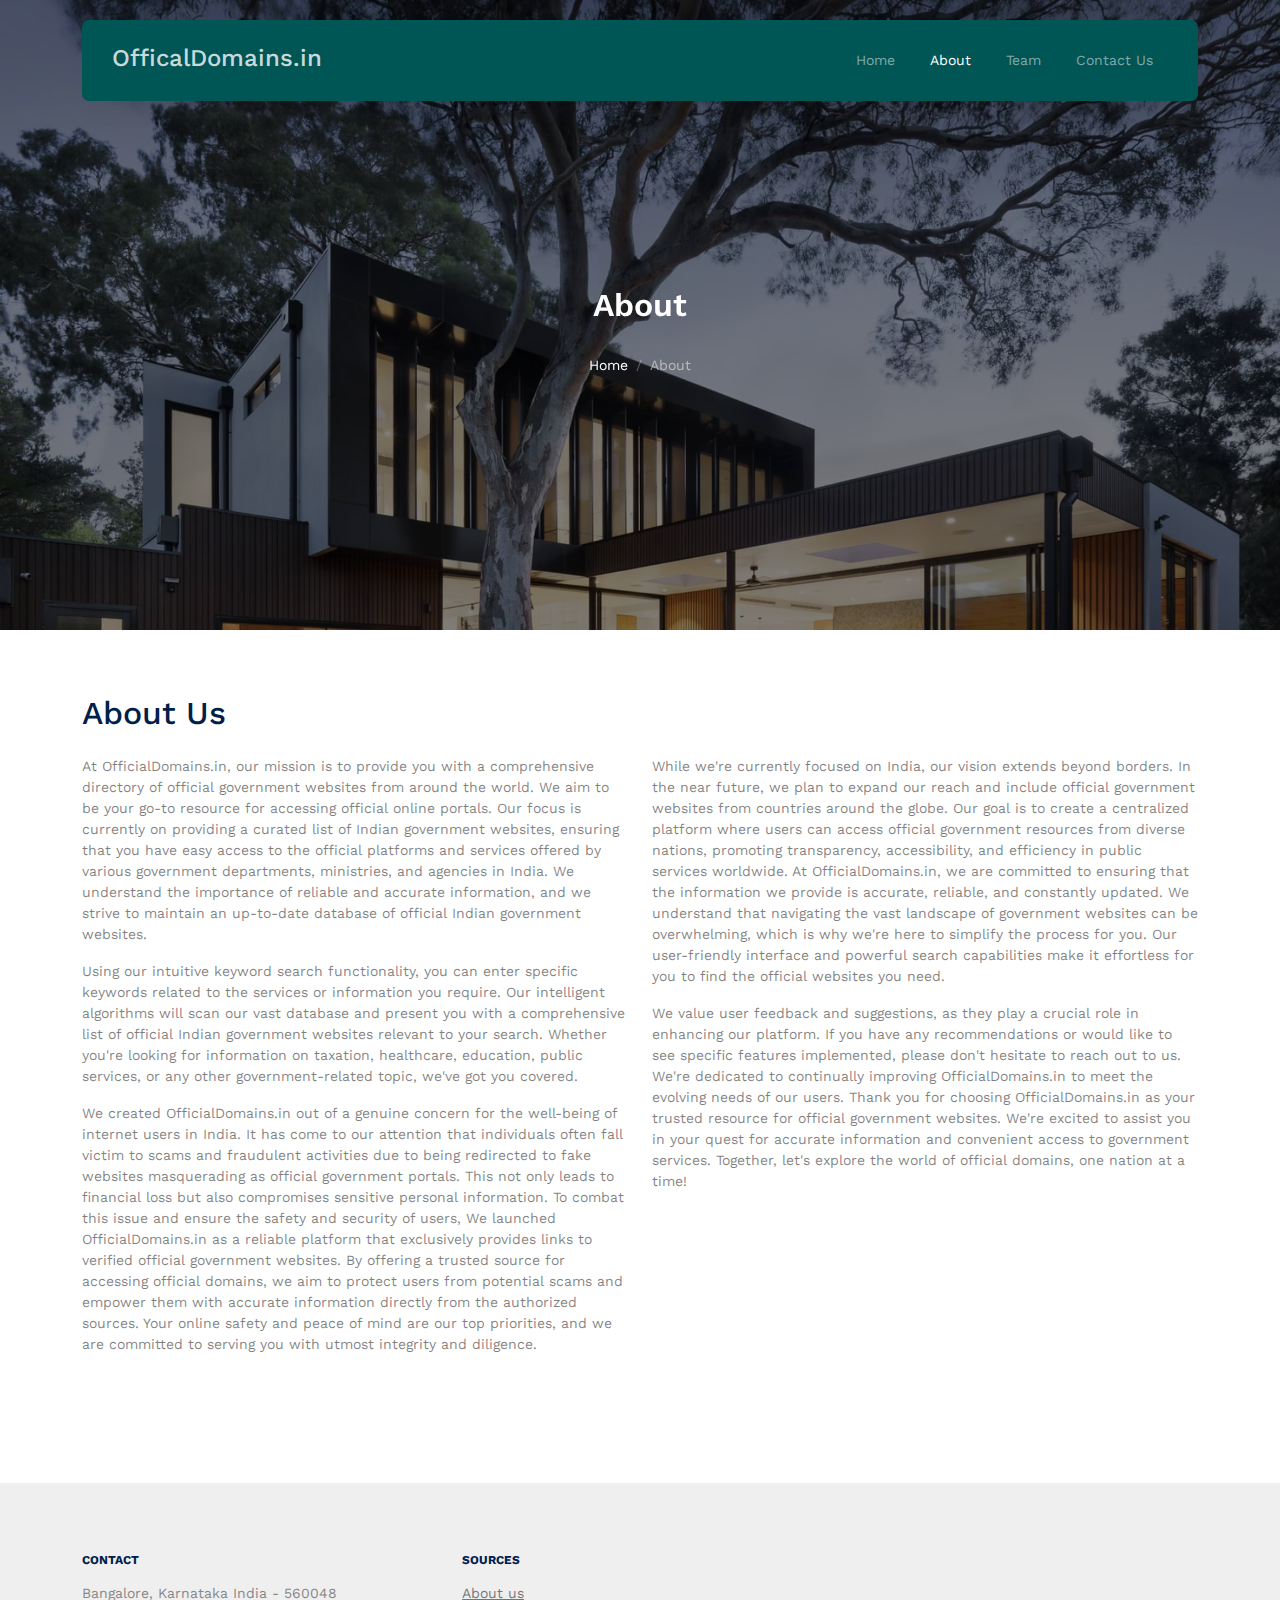
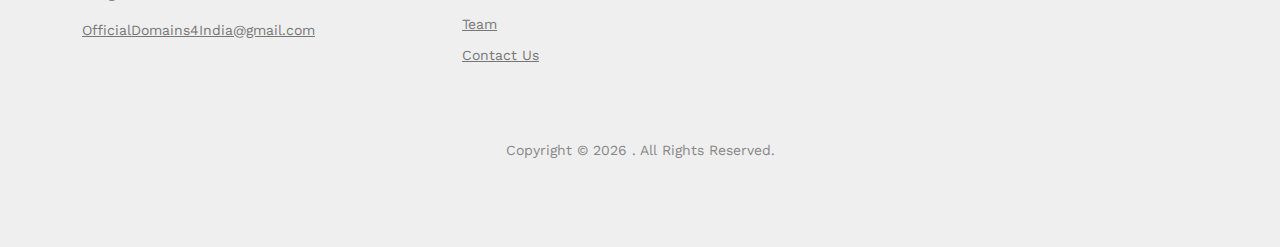
==== commit 204bb561: "Update about.html" ====
--- a/about.html
+++ b/about.html
@@ -1,9 +1,3 @@
-<!-- /*
-* Template Name: Property
-* Template Author: Untree.co
-* Template URI: https://untree.co/
-* License: https://creativecommons.org/licenses/by/3.0/
-*/ -->
 <!DOCTYPE html>
 <html lang="en">
   <head>
@@ -182,6 +176,8 @@
 
 
 
+   
+        
     <div class="site-footer">
       <div class="container">
         <div class="row">
@@ -203,35 +199,34 @@
             <div class="widget">
               <h3>Sources</h3>
               <ul class="list-unstyled float-start links">
-                <li><a href="#">About us</a></li>
-                <li><a href="#">Services</a></li>
-                <li><a href="#">Vision</a></li>
-                <li><a href="#">Mission</a></li>
-                <li><a href="#">Terms</a></li>
-                <li><a href="#">Privacy</a></li>
+                <li><a href="about.html">About us</a></li>
+                <li><a href="team.html">Team</a></li>
+                <li><a href="contact.html">Contact Us</a></li>
+                <!-- <li><a href="#">Terms</a></li>
+                <li><a href="#">Privacy</a></li> -->
               </ul>
-              <ul class="list-unstyled float-start links">
+              <!-- <ul class="list-unstyled float-start links">
                 <li><a href="#">Partners</a></li>
                 <li><a href="#">Business</a></li>
                 <li><a href="#">Careers</a></li>
                 <li><a href="#">Blog</a></li>
                 <li><a href="#">FAQ</a></li>
                 <li><a href="#">Creative</a></li>
-              </ul>
+              </ul> -->
             </div>
             <!-- /.widget -->
           </div>
           <!-- /.col-lg-4 -->
           <div class="col-lg-4">
             <div class="widget">
-              <h3>Links</h3>
+              <!-- <h3>Links</h3>
               <ul class="list-unstyled links">
-                <li><a href="#">Our Vision</a></li>
-                <li><a href="#">About us</a></li>
-                <li><a href="#">Contact us</a></li>
-              </ul>
-
-              <ul class="list-unstyled social">
+                <li><a href="about.html">Our Vision</a></li>
+                <li><a href="about.html">About us</a></li>
+                <li><a href="contact.html">Contact us</a></li>
+              </ul> -->
+
+              <!-- <ul class="list-unstyled social">
                 <li>
                   <a href="#"><span class="icon-instagram"></span></a>
                 </li>
@@ -250,7 +245,7 @@
                 <li>
                   <a href="#"><span class="icon-dribbble"></span></a>
                 </li>
-              </ul>
+              </ul> -->
             </div>
             <!-- /.widget -->
           </div>
